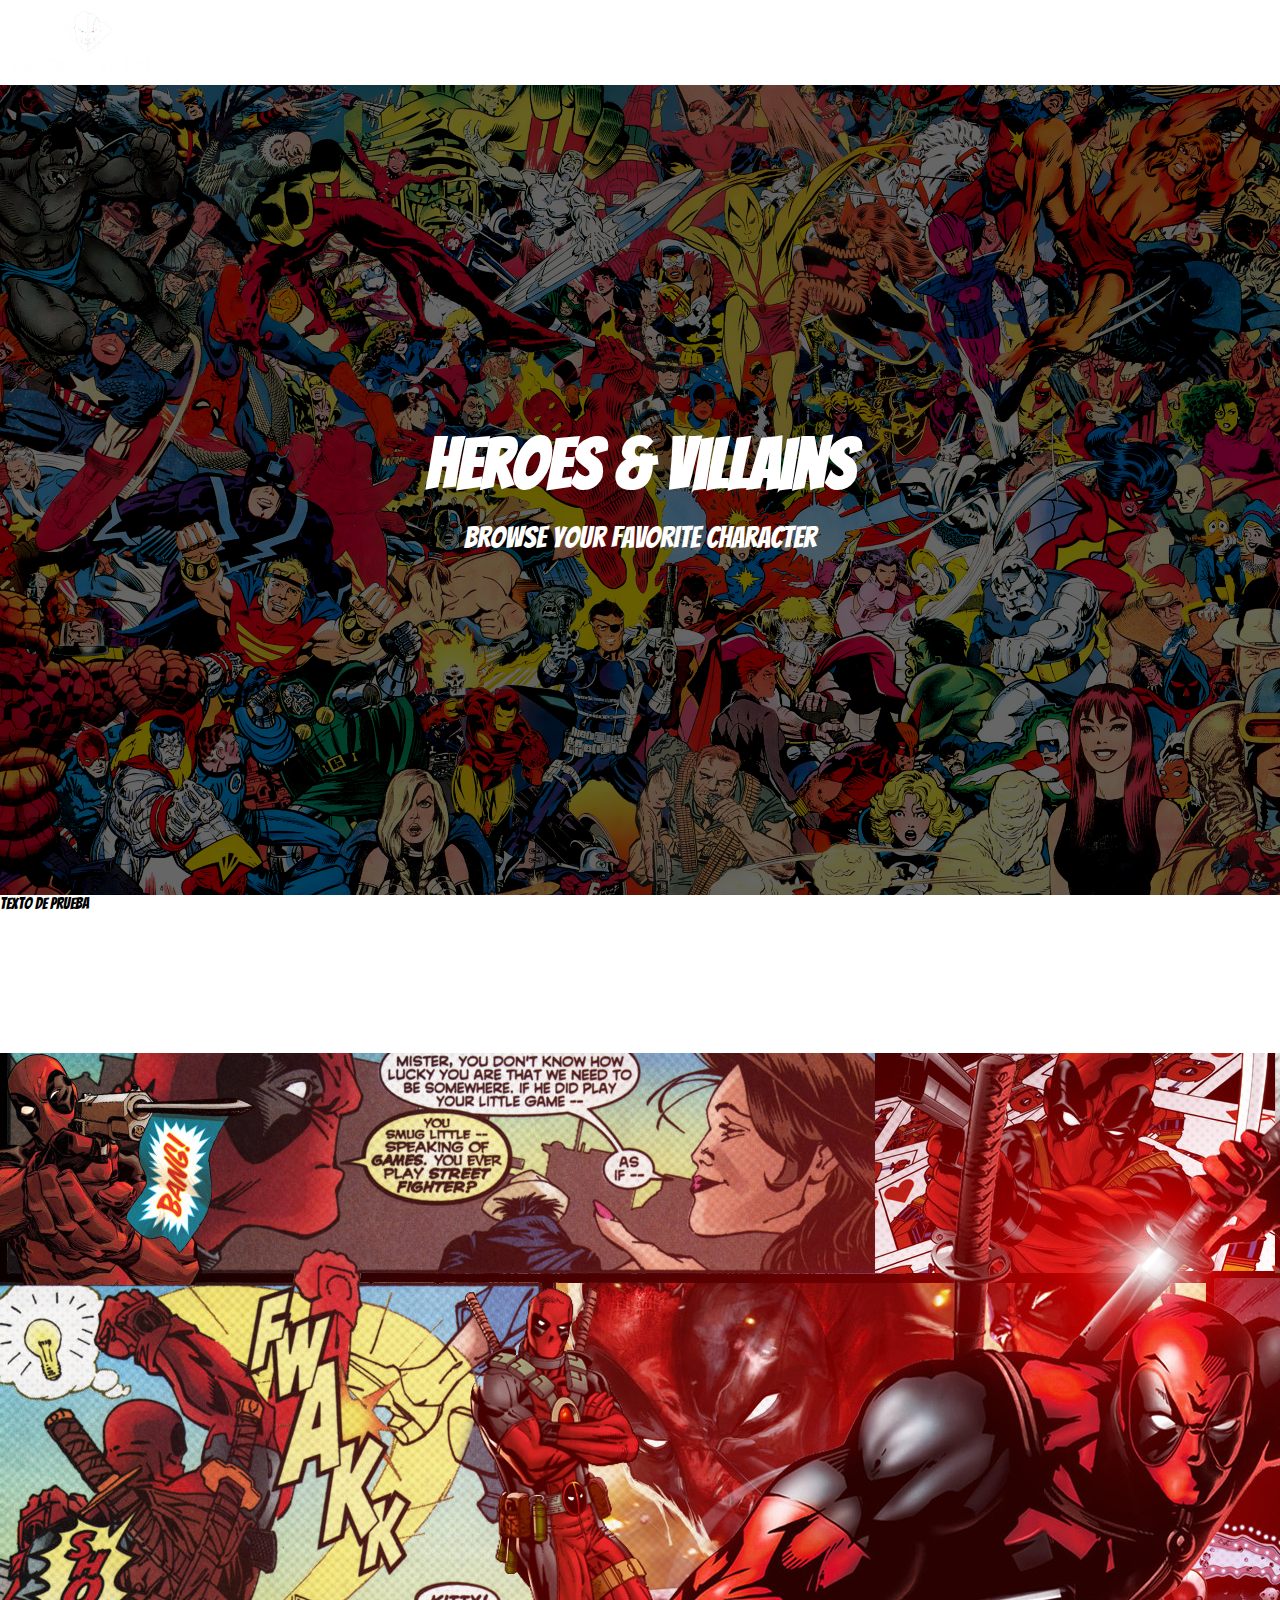
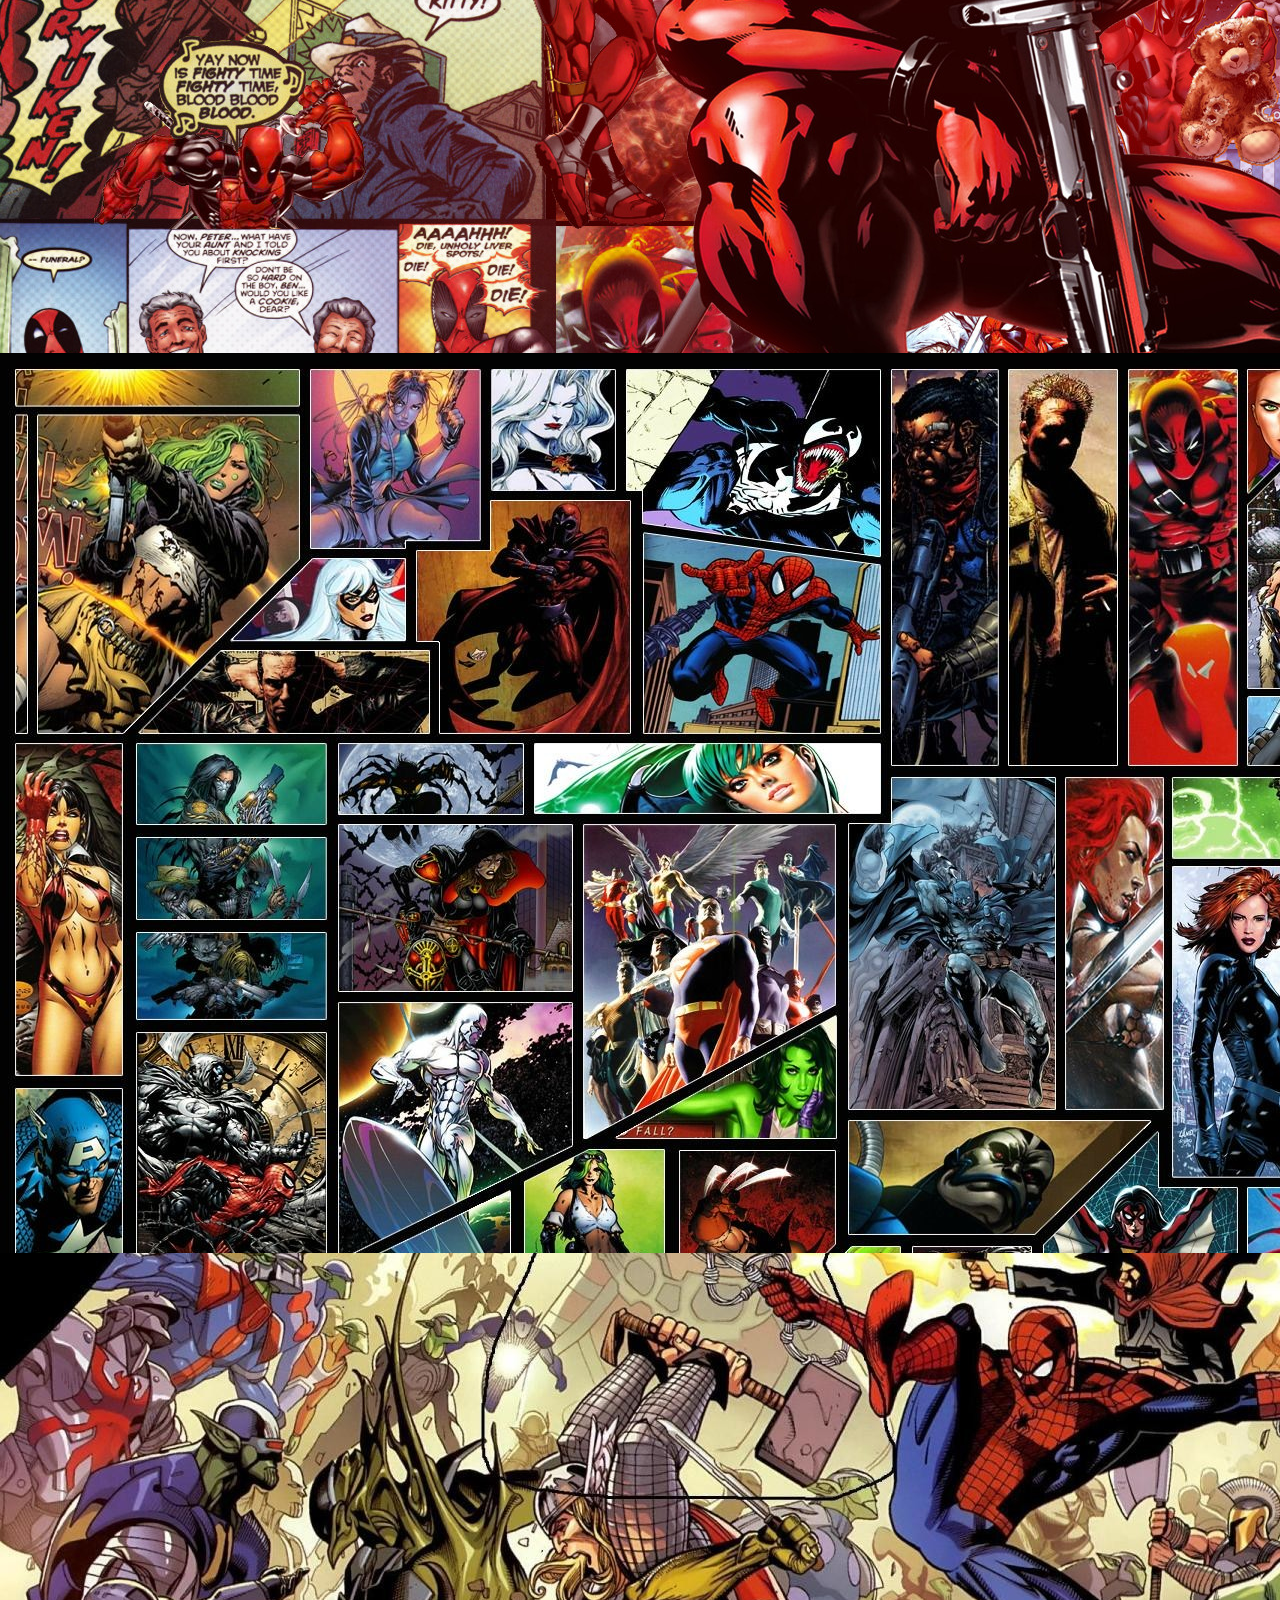
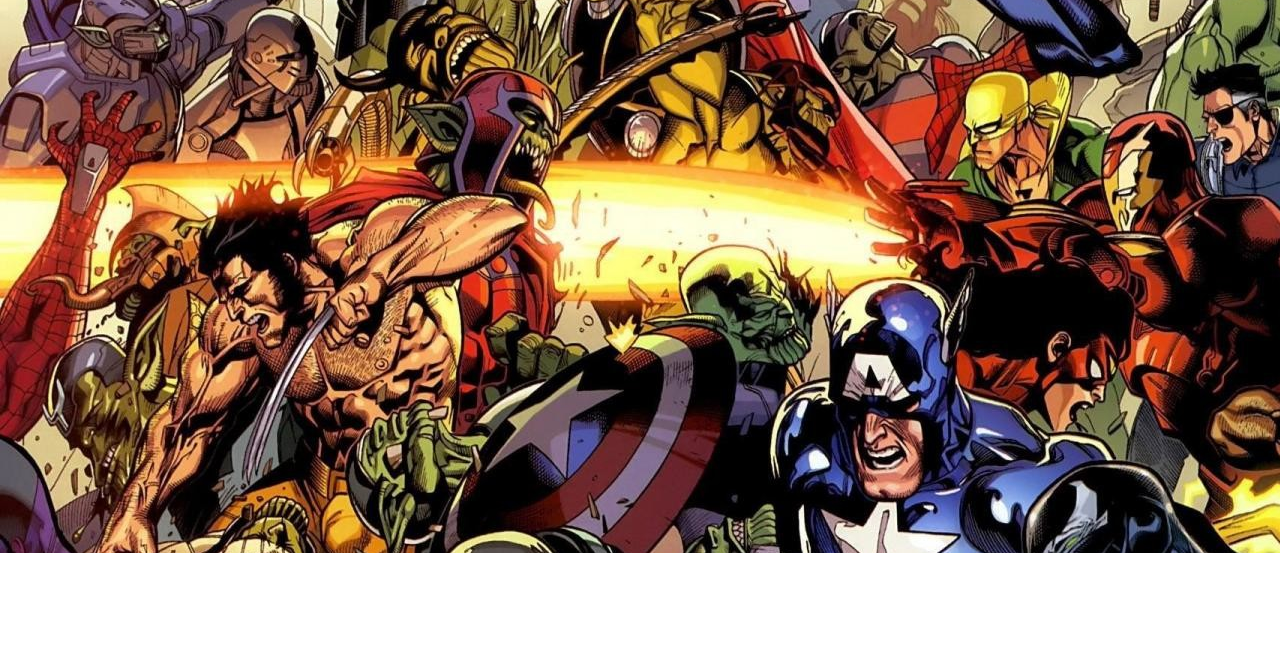
==== index.html @ 3d9fca6a "javascript added but not complete" ====
<!DOCTYPE html>
<html lang="es">
  <head>
    <meta charset="UTF-8" />
    <meta
      name="viewport"
      content="width=device-width, initial-scale=1, shrink-to-fit=no"
    />
    <link
      href="https://fonts.googleapis.com/css2?family=Bangers&display=swap"
      rel="stylesheet"
    />
    <meta
      name="viewport"
      content="width=device-width, initial-scale=1, shrink-to-fit=no"
    />
    <link
      rel="stylesheet"
      href="https://stackpath.bootstrapcdn.com/bootstrap/4.5.0/css/bootstrap.min.css"
      integrity="sha384-9aIt2nRpC12Uk9gS9baDl411NQApFmC26EwAOH8WgZl5MYYxFfc+NcPb1dKGj7Sk"
      crossorigin="anonymous"
    />
    <link rel="stylesheet" href="/css/style.css" />
    <link rel="stylesheet" href="/css/burger-menu-icon.css" />
    <title>SuperHereo & Villains</title>
  </head>

  <body>
    <header>
      <nav>
        <div class="nav-container">
          <a href="index.html"
            ><img
              src="/assets/img/Heroes_V_Villains_Logo_white.png"
              alt="Logo"
              class="navbar-brand"
          /></a>
          <div>
            <div class="burger-menu-icon">
              <span></span>
              <span></span>
              <span></span>
              <span></span>
            </div>
          </div>
        </div>
        <ul class="nav-menu hide-menu" id="nav-menu">
          <!-- NAV BUTTONS-->
          <li><a href="index.html">Home</a></li>
          <li><a href="browser.html">Browser</a></li>
          <li><a href="login.html">Log In</a></li>
          <li><a href="signup.html">Sign Up</a></li>
        </ul>
      </nav>

      <section class="header-section">
        <div class="header-bg"></div>
        <div class="header-text">
          <h1>Heroes & Villains</h1>
          <p>Browse your favorite character<br /></p>
        </div>
      </section>
    </header>
    <section>
      <div><p>
        TEXTO DE PRUEBA
      </p></div>
    </section>
    <section id ="carousel">
    <main>
      <div
        id="carouselExampleIndicators"
        class="carousel slide"
        data-ride="carousel"
      >
        <ol class="carousel-indicators">
          <li
            data-target="#carouselExampleIndicators"
            data-slide-to="0"
            class="active"
          ></li>
          <li data-target="#carouselExampleIndicators" data-slide-to="1"></li>
          <li data-target="#carouselExampleIndicators" data-slide-to="2"></li>
        </ol>
        <div class="carousel-inner">
          <div class="carousel-item active">
            <img
              class="d-block w-100"
              src="/assets/img/img1-carrousel.jpg"
              alt="First slide"
            />
          </div>
          <div class="carousel-item">
            <img
              class="d-block w-100"
              src="/assets/img/img2-carrousel.jpg"
              alt="Second slide"
            />
          </div>
          <div class="carousel-item">
            <img
              class="d-block w-100"
              src="/assets/img/wallpaper heroes.jpg"
              alt="Third slide"
            />
          </div>
        </div>
        <a
          class="carousel-control-prev"
          href="#carouselExampleIndicators"
          role="button"
          data-slide="prev"
        >
          <span class="carousel-control-prev-icon" aria-hidden="true"></span>
          <span class="sr-only">Previous</span>
        </a>
        <a
          class="carousel-control-next"
          href="#carouselExampleIndicators"
          role="button"
          data-slide="next"
        >
          <span class="carousel-control-next-icon" aria-hidden="true"></span>
          <span class="sr-only">Next</span>
        </a>
      </div>
    </section>
    </main>

    <footer></footer>
    <script
      src="https://code.jquery.com/jquery-3.5.1.slim.min.js"
      integrity="sha384-DfXdz2htPH0lsSSs5nCTpuj/zy4C+OGpamoFVy38MVBnE+IbbVYUew+OrCXaRkfj"
      crossorigin="anonymous"
    ></script>
    <script
      src="https://cdn.jsdelivr.net/npm/popper.js@1.16.0/dist/umd/popper.min.js"
      integrity="sha384-Q6E9RHvbIyZFJoft+2mJbHaEWldlvI9IOYy5n3zV9zzTtmI3UksdQRVvoxMfooAo"
      crossorigin="anonymous"
    ></script>
    <script
      src="https://stackpath.bootstrapcdn.com/bootstrap/4.5.0/js/bootstrap.min.js"
      integrity="sha384-OgVRvuATP1z7JjHLkuOU7Xw704+h835Lr+6QL9UvYjZE3Ipu6Tp75j7Bh/kR0JKI"
      crossorigin="anonymous"
    ></script>
  </body>
</html>
---- css/style.css ----
*,
*::after,
*::before {
  margin: 0;
  padding: 0;
  box-sizing: border-box;
}

body {
  font-family: "Bangers", cursive;
  font-weight: 400;
  line-height: normal;
  background-image: url(/assets/img/background-pop.png);
  background-size: cover;
}

main {
  padding: 0px;
}

.container {
  display: flex;
  justify-content: center;
}

a {
  text-decoration: none;
  color: white;
  font-size: 25px;
}

h1 {
  font-size: 70px;
  margin-bottom: 20px;
  text-align: center;
}

h2 {
  color: black;
  font-size: 30px;
  border-bottom: 3px solid greenyellow;
  display: inline;
  text-transform: uppercase;
  letter-spacing: 6px;
}

h3 {
  color: red;
  font-size: 26px;
}

h4 {
  font-size: 22px;
}

input {
  margin: 10px;
  height: 40px;
  border: none;
  text-align: center;
}

button,
.button {
  height: 40px;
  margin: 10px;
  background-color: black;
  color: white;
  border: none;
  box-shadow: 3px 3px 0px black;
}

button:hover,
.button.hover {
  background-color: #4e4e4e;
}

button:disabled,
.button:disabled {
  background-color: grey;
}

body {
  font-family: "Bangers", cursive;
  font-weight: 400;
  line-height: normal;
}
nav {
  position: static;
  background-image: url(/assets/img/background-pop.png);
  background-size: cover;
  color: white;
  width: 100%;
  height: 85px;
  z-index: 999;
  display: flex;
  justify-content: space-between;
  align-items: center;
}

nav .navbar-brand {
  max-width: 175px;
  float: left;
  padding-top: 10px;
  padding-bottom: 10px;
}

.nav-container {
  height: 85px;
}

.nav-container div {
  display: none;
}

.nav-menu {
  padding-right: 10px;
  float: right;
}

.nav-menu > li {
  list-style: none;
  margin: 0 10px;
  font-size: 20px;
  display: inline-block;
}
ul {
  margin-top: 0;
  margin-bottom: 0rem;
}

@media (max-width: 768px) {
  nav {
    display: block;
  }

  .nav-container {
    display: flex;
    justify-content: space-between;
    height: auto;
    padding-right: 10px;
  }

  .nav-container a {
    padding-bottom: 10px;
  }

  .nav-container div {
    display: block;
  }

  .nav-menu {
    background-color: #fff;
    padding: 20px;
    border-top: 1px solid #e2e2e2;
    display: flex;
    flex-direction: column;
    justify-content: center;
    align-items: center;
    width: 100%;
  }

  .nav-menu > li {
    padding: 5px;
  }

  .hide-menu {
    display: none;
  }
}

/* HEADER  */

.header-section {
  background: url(/assets/img/marvel-wallpapers.jpg) no-repeat center center /
    cover;
  height: 90vh;
  color: white;
  position: relative;
}

.header-bg {
  position: absolute;
  background-color: rgba(0, 0, 0, 0.6);
  width: 100%;
  height: 100%;
}

.header-text {
  position: absolute;
  left: 50%;
  top: 50%;
  transform: translate(-50%, -50%);
}

.header-text > p {
  font-size: 30px;
  text-align: center;
}

@media (max-width: 768px) {
  .header-text {
    width: 85%;
  }
}

/*Sign Up & Log In*/

.signup,
.login {
  margin-top: 30px;
  text-align: center;
}

.form-wrapper {
  margin: auto;
  padding-bottom: 10%;
  position: relative;
  height: 150px;
  width: 300px;
}

.form-wrapper .logo {
  width: 65%;
  max-width: 200px;
  height: auto;
  opacity: 0.5;
}

.signup h2 {
  color: black;
  font-size: 8vw;
  margin: auto;
}

.form-wrapper h2 {
  margin: 0 auto 0;
  line-height: 1.3em;
  opacity: 1;
}

.form-wrapper form {
  font-size: 2em;
  margin: 5%;
}

.form-wrapper input {
  text-align: center;
  position: relative;
  height: 60px;
  font-size: 0.6em;
  transform: rotate(2deg);
  padding: 0 5px;
  float: right;
  background: #ddd;
  border: 1px solid #222;
  box-shadow: 3px 3px 0 #222;
}

.form-wrapper form div {
  display: flex;
  justify-content: center;
  align-items: center;
}

.form-wrapper #over-age {
  width: 20px;
  height: 20px;
  margin: 0 inherit;
  padding: 0 inherit;
}

.form-wrapper label {
  margin-top: 5px;
  font-size: 0.5em;
}

.form-wrapper button {
  border: 2px solid black;
  border-radius: 15vw;
  padding: 0.2em;
  background: rgb(255, 255, 255);
  font-family: "Bangers", cursive;
  color: black;
  font-size: 0.8em;
}

.form-wrapper .button-shape {
  display: inline-block;
  text-decoration: none;
  color: black;
  width: 83%;
  padding: 2.7%;
  margin: 2% auto;
  font-size: 1.7em;
  background: rgb(0, 0, 0);
  border: 2px solid black;
  border-radius: 15vw;
}

.form-wrapper .error p {
  font-size: 1rem;
}

.form-wrapper #security-bar {
  font-size: 1rem;
}

@media (min-width: 1000px) {
  .form-wrapper {
    padding-bottom: 1%;
  }
  .form-wrapper h2 {
    font-size: 4em;
  }

  .form-wrapper form {
    font-size: 1.8em;
  }

  .form-wrapper input {
    width: 90%;
    margin: 2% 5%;
  }

  .form-wrapper button {
    width: 42%;
    margin-top: 2%;
    padding: 5px;
  }

  .form-wrapper #over-age {
    margin: 10px;
  }

  .form-wrapper .button-shape {
    width: 37%;
    padding: 5px;
    font-size: 1.3em;
  }
}

.message-container {
  width: 100%;
  max-width: 800px;
}

.message-container p {
  background-color: red;
  padding: 20px;
  margin: 10px 0;
  color: white;
  border-radius: 100%;
  box-shadow: 0 0 10px #5d4d00;
}

.message-container p.correct-message {
  background-color: rgb(47, 164, 93);
  box-shadow: 0 0 10px #dbf1c1;
}

/* Carousel */

#carousel {
  padding: 10vh 0;
}

#carousel .carousel-item {
  width: 100vw;
  height: auto;
  max-height: 100vh;
  overflow: hidden;
}

.carousel-control-next-icon,
.carousel-control-prev-icon {
  width: 50px;
  height: 50px;
}

/* BROWSER */

/* Style the search box inside the navigation bar */
.searchBar {
  width: 100%;
}
.searchBar input[type="text"] {
  width: 30%;
  border: none;
  display: block;
  margin-top: 8px;
  margin-left: 35%;
  font-size: 18px;
}

/* When the screen is less than 600px wide, stack the links and the search field vertically instead of horizontally */
@media screen and (max-width: 768px) {
  .searchBar input[type="text"] {
    float: none;
    display: block;
    text-align: left;
    width: 100%;
    margin: 0;
    padding: 14px;
  }
  .searchBar input[type="text"] {
    border: 1px solid #ccc;
  }
}
---- css/burger-menu-icon.css ----
.nav-container > div {
  margin-top: 20px;
}

.nav-container > div > .burger-menu-icon {
  width: 40px;
  height: auto;
  position: relative;
  -webkit-transform: rotate(0deg);
  -moz-transform: rotate(0deg);
  -o-transform: rotate(0deg);
  transform: rotate(0deg);
  -webkit-transition: 0.5s ease-in-out;
  -moz-transition: 0.5s ease-in-out;
  -o-transition: 0.5s ease-in-out;
  transition: 0.5s ease-in-out;
  cursor: pointer;
}

.nav-container > div > .burger-menu-icon > span {
  content: "";
  display: block;
  position: absolute;
  height: 3px;
  width: 100%;
  background: #b0b0b0;
  border-radius: 9px;
  opacity: 1;
  left: 0;
  -webkit-transform: rotate(0deg);
  -moz-transform: rotate(0deg);
  -o-transform: rotate(0deg);
  transform: rotate(0deg);
  -webkit-transition: 0.25s ease-in-out;
  -moz-transition: 0.25s ease-in-out;
  -o-transition: 0.25s ease-in-out;
  transition: 0.25s ease-in-out;
}

.nav-container > div > .burger-menu-icon > span:nth-child(1) {
  top: 10px;
}

.nav-container > div > .burger-menu-icon > span:nth-child(2),
.nav-container > div > .burger-menu-icon > span:nth-child(3) {
  top: 20px;
}

.nav-container > div > .burger-menu-icon > span:nth-child(4) {
  top: 30px;
}

.nav-container > div > .burger-menu-icon-on > span:nth-child(1) {
  /*checked*/
  top: 18px;
  width: 0%;
  left: 50%;
}

.nav-container > div > .burger-menu-icon-on > span:nth-child(2) {
  -webkit-transform: rotate(45deg);
  -moz-transform: rotate(45deg);
  -o-transform: rotate(45deg);
  transform: rotate(45deg);
}

.nav-container > div > .burger-menu-icon-on > span:nth-child(3) {
  /*checked */
  -webkit-transform: rotate(-45deg);
  -moz-transform: rotate(-45deg);
  -o-transform: rotate(-45deg);
  transform: rotate(-45deg);
}

.nav-container > div > .burger-menu-icon-on > span:nth-child(4) {
  top: 18px;
  width: 0%;
  left: 50%;
}
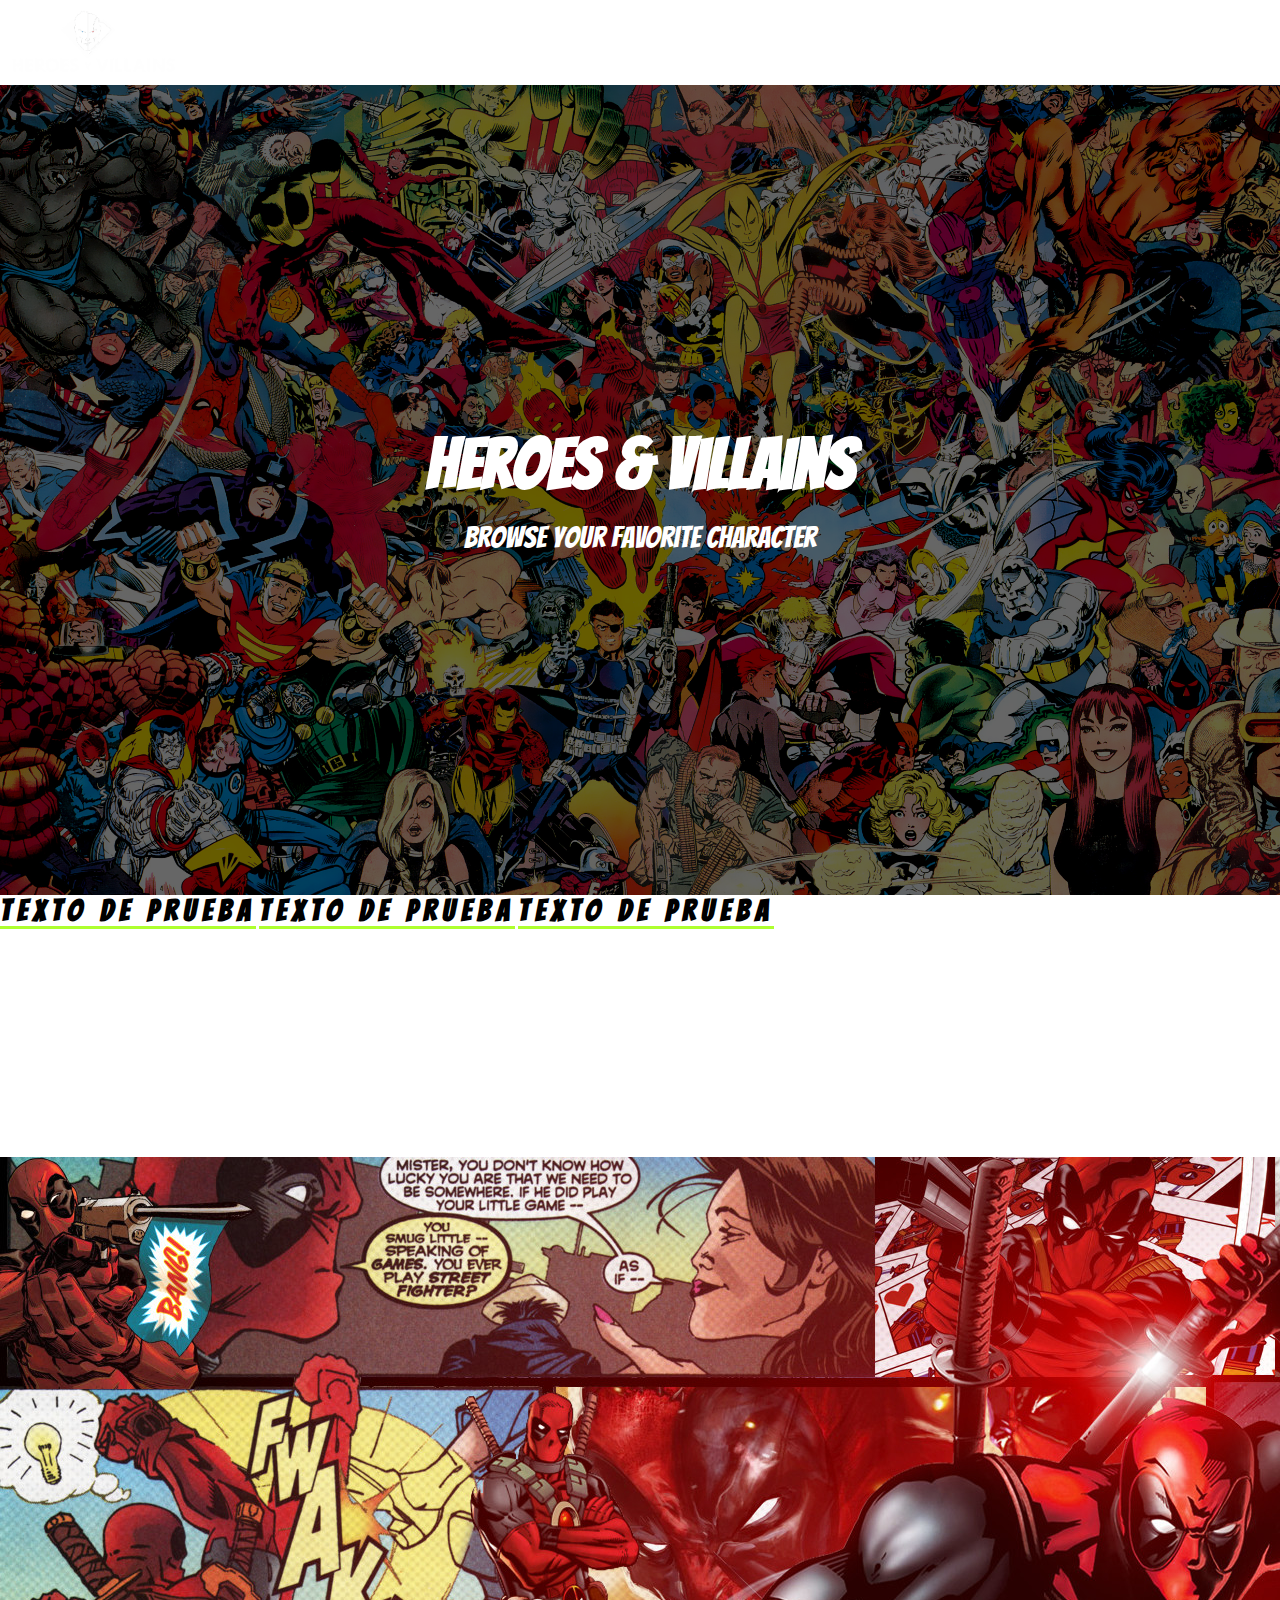
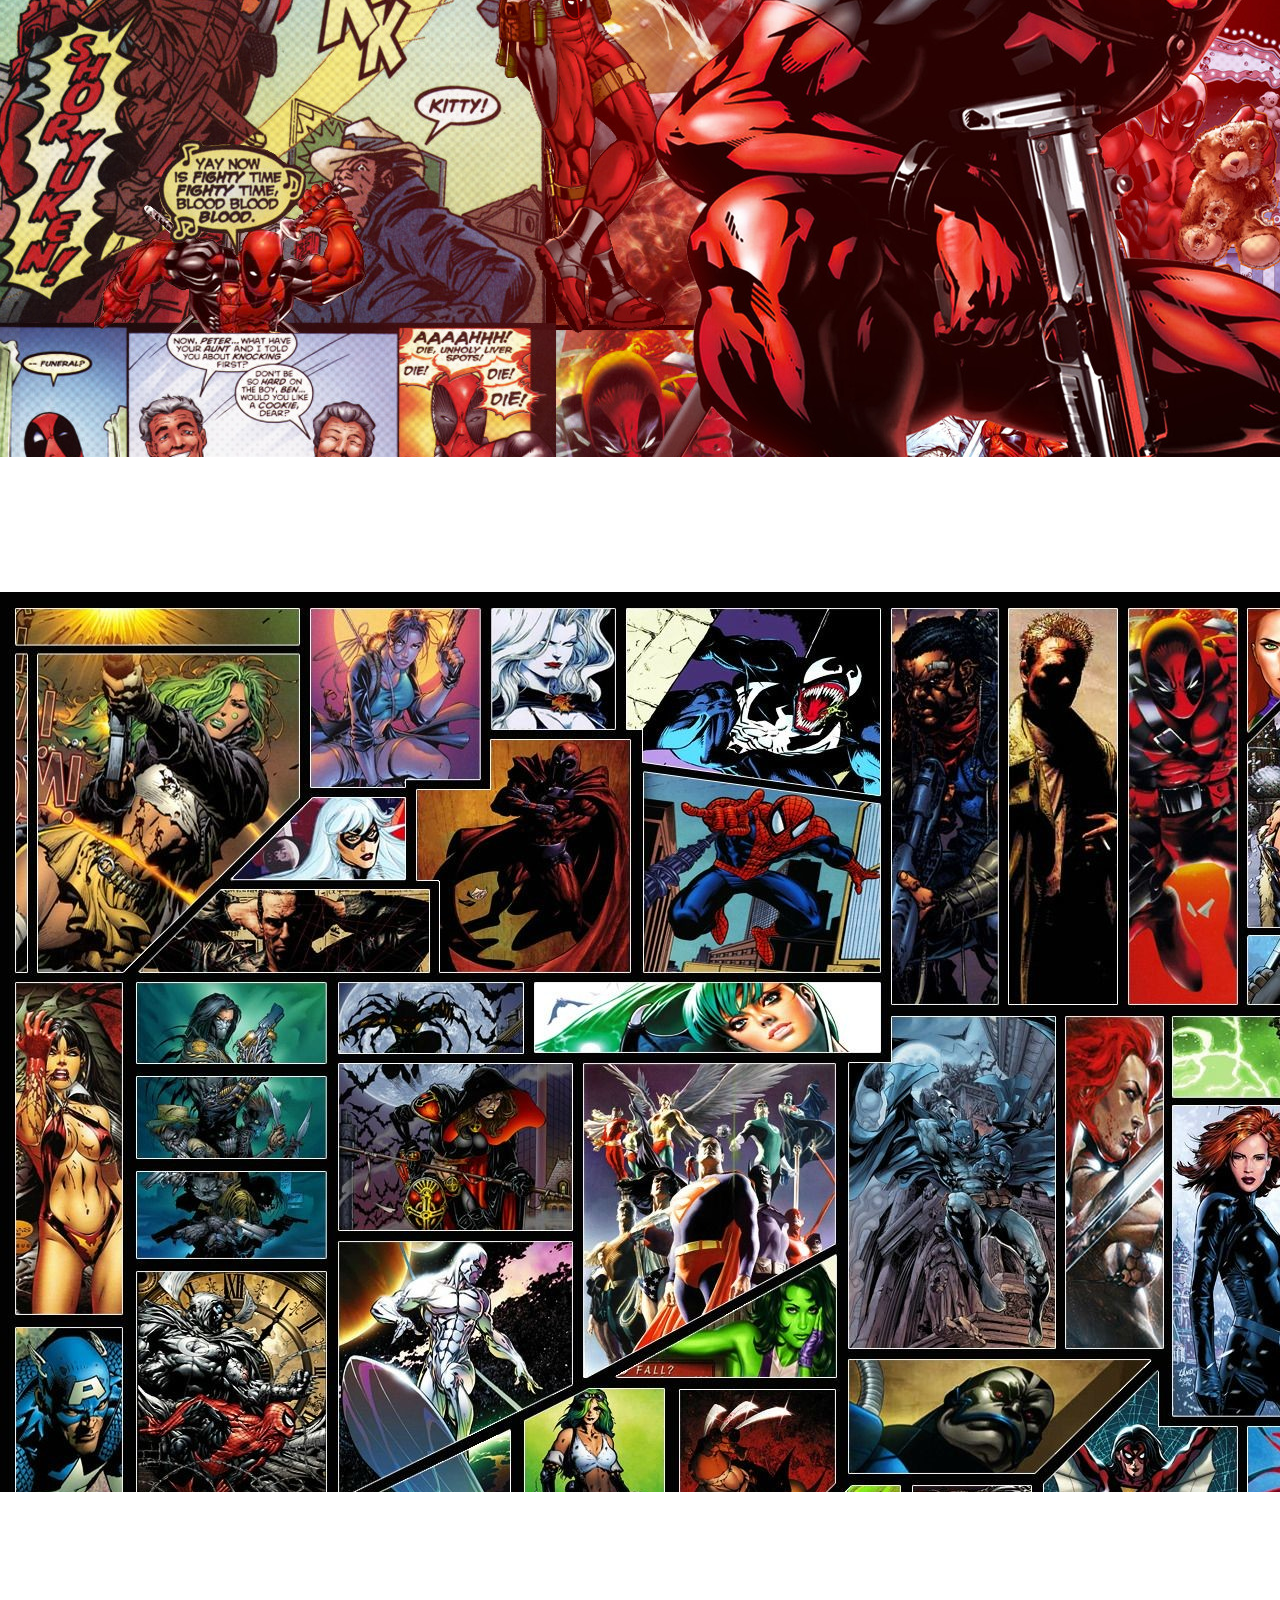
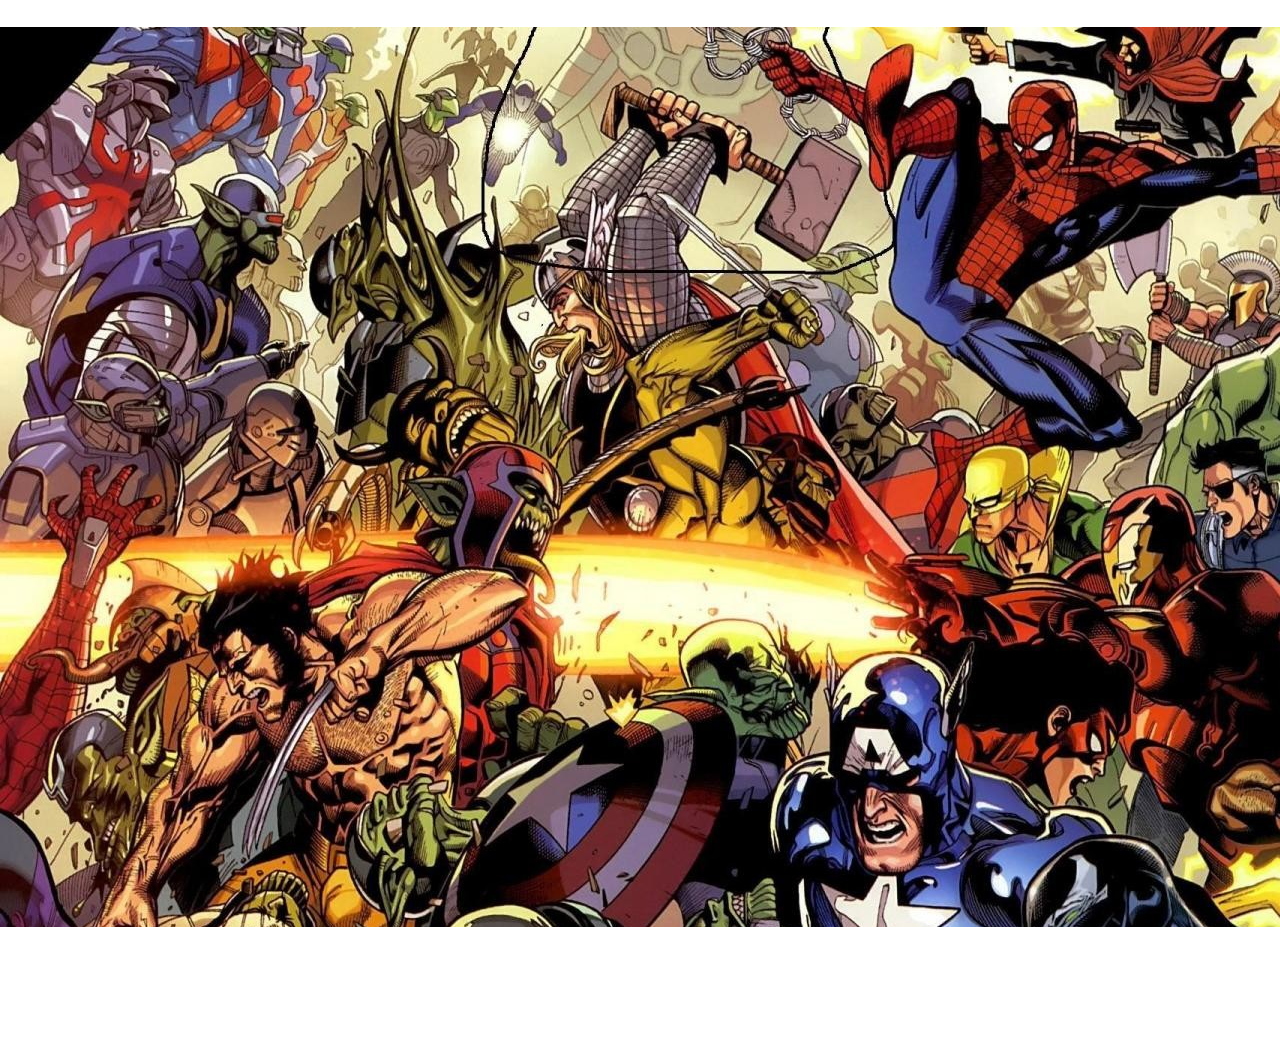
==== commit a5525c4f: "html, css javascript semicomplete" ====
--- a/index.html
+++ b/index.html
@@ -16,6 +16,10 @@
     />
     <link
       rel="stylesheet"
+      href="https://use.fontawesome.com/releases/v5.8.1/css/all.css"
+    />
+    <link
+      rel="stylesheet"
       href="https://stackpath.bootstrapcdn.com/bootstrap/4.5.0/css/bootstrap.min.css"
       integrity="sha384-9aIt2nRpC12Uk9gS9baDl411NQApFmC26EwAOH8WgZl5MYYxFfc+NcPb1dKGj7Sk"
       crossorigin="anonymous"
@@ -27,30 +31,24 @@
 
   <body>
     <header>
-      <nav>
-        <div class="nav-container">
-          <a href="index.html"
-            ><img
-              src="/assets/img/Heroes_V_Villains_Logo_white.png"
-              alt="Logo"
-              class="navbar-brand"
-          /></a>
-          <div>
-            <div class="burger-menu-icon">
-              <span></span>
-              <span></span>
-              <span></span>
-              <span></span>
-            </div>
-          </div>
+      <div class="menu-bar">
+        <a href="#" class="btn-menu">
+          <i class="fas fa-bars"></i>
+          <a href="#" class="btn-menu">Menu</a>
+        </a>
+      </div>
+      <nav role="navigation" class="main-nav">
+        <div class="nav-container"><a href="index.html"><img src="/assets/img/Heroes_V_Villains_Logo_white.png" alt="Logo" class="navbar-brand"/></a>
         </div>
-        <ul class="nav-menu hide-menu" id="nav-menu">
-          <!-- NAV BUTTONS-->
-          <li><a href="index.html">Home</a></li>
-          <li><a href="browser.html">Browser</a></li>
-          <li><a href="login.html">Log In</a></li>
-          <li><a href="signup.html">Sign Up</a></li>
-        </ul>
+        <div>
+          <ul class="nav-menu hide-menu" id="nav-menu">
+            <!-- NAV BUTTONS-->
+            <li><a href="index.html">Home</a></li>
+            <li><a href="browser.html">Browser</a></li>
+            <li><a href="login.html">Log In</a></li>
+            <li><a href="signup.html">Sign Up</a></li>
+          </ul>
+        </div>
       </nav>
 
       <section class="header-section">
@@ -62,69 +60,73 @@
       </section>
     </header>
     <section>
-      <div><p>
-        TEXTO DE PRUEBA
-      </p></div>
-    </section>
-    <section id ="carousel">
-    <main>
-      <div
-        id="carouselExampleIndicators"
-        class="carousel slide"
-        data-ride="carousel"
-      >
-        <ol class="carousel-indicators">
-          <li
-            data-target="#carouselExampleIndicators"
-            data-slide-to="0"
-            class="active"
-          ></li>
-          <li data-target="#carouselExampleIndicators" data-slide-to="1"></li>
-          <li data-target="#carouselExampleIndicators" data-slide-to="2"></li>
-        </ol>
-        <div class="carousel-inner">
-          <div class="carousel-item active">
-            <img
-              class="d-block w-100"
-              src="/assets/img/img1-carrousel.jpg"
-              alt="First slide"
-            />
-          </div>
-          <div class="carousel-item">
-            <img
-              class="d-block w-100"
-              src="/assets/img/img2-carrousel.jpg"
-              alt="Second slide"
-            />
-          </div>
-          <div class="carousel-item">
-            <img
-              class="d-block w-100"
-              src="/assets/img/wallpaper heroes.jpg"
-              alt="Third slide"
-            />
-          </div>
-        </div>
-        <a
-          class="carousel-control-prev"
-          href="#carouselExampleIndicators"
-          role="button"
-          data-slide="prev"
-        >
-          <span class="carousel-control-prev-icon" aria-hidden="true"></span>
-          <span class="sr-only">Previous</span>
-        </a>
-        <a
-          class="carousel-control-next"
-          href="#carouselExampleIndicators"
-          role="button"
-          data-slide="next"
-        >
-          <span class="carousel-control-next-icon" aria-hidden="true"></span>
-          <span class="sr-only">Next</span>
-        </a>
+      <div>
+        <p>
+          <h2>TEXTO DE PRUEBA</h2>
+          <h2>TEXTO DE PRUEBA</h2>
+          <h2>TEXTO DE PRUEBA</h2>
+        </p>
       </div>
     </section>
+    <main>
+      <section id="carousel">
+        <div
+          id="carouselExampleIndicators"
+          class="carousel slide"
+          data-ride="carousel"
+        >
+          <ol class="carousel-indicators">
+            <li
+              data-target="#carouselExampleIndicators"
+              data-slide-to="0"
+              class="active"
+            ></li>
+            <li data-target="#carouselExampleIndicators" data-slide-to="1"></li>
+            <li data-target="#carouselExampleIndicators" data-slide-to="2"></li>
+          </ol>
+          <div class="carousel-inner">
+            <div class="carousel-item active">
+              <img
+                class="d-block w-100"
+                src="/assets/img/img1-carrousel.jpg"
+                alt="First slide"
+              />
+            </div>
+            <div class="carousel-item">
+              <img
+                class="d-block w-100"
+                src="/assets/img/img2-carrousel.jpg"
+                alt="Second slide"
+              />
+            </div>
+            <div class="carousel-item">
+              <img
+                class="d-block w-100"
+                src="/assets/img/wallpaper heroes.jpg"
+                alt="Third slide"
+              />
+            </div>
+          </div>
+          <a
+            class="carousel-control-prev"
+            href="#carouselExampleIndicators"
+            role="button"
+            data-slide="prev"
+          >
+            <span class="carousel-control-prev-icon" aria-hidden="true"></span>
+            <span class="sr-only">Previous</span>
+          </a>
+          <a
+            class="carousel-control-next"
+            href="#carouselExampleIndicators"
+            role="button"
+            data-slide="next"
+          >
+            <span class="carousel-control-next-icon" aria-hidden="true"></span>
+            <span class="sr-only">Next</span>
+          </a>
+        </div>
+      </section>
     </main>
 
     <footer></footer>
@@ -143,5 +145,6 @@
       integrity="sha384-OgVRvuATP1z7JjHLkuOU7Xw704+h835Lr+6QL9UvYjZE3Ipu6Tp75j7Bh/kR0JKI"
       crossorigin="anonymous"
     ></script>
+    <script src="/js/dashboard.js"></script>
   </body>
 </html>
--- a/css/style.css
+++ b/css/style.css
@@ -3,24 +3,17 @@
 *::before {
   margin: 0;
   padding: 0;
-  box-sizing: border-box;
 }
 
 body {
   font-family: "Bangers", cursive;
   font-weight: 400;
   line-height: normal;
-  background-image: url(/assets/img/background-pop.png);
+  background: url(/assets/img/background-pop.png) no-repeat center center fixed;
   background-size: cover;
-}
-
-main {
-  padding: 0px;
-}
-
-.container {
-  display: flex;
-  justify-content: center;
+  -moz-background-size: cover;
+  -webkit-background-size: cover;
+  -o-background-size: cover;
 }
 
 a {
@@ -44,15 +37,6 @@
   letter-spacing: 6px;
 }
 
-h3 {
-  color: red;
-  font-size: 26px;
-}
-
-h4 {
-  font-size: 22px;
-}
-
 input {
   margin: 10px;
   height: 40px;
@@ -70,29 +54,15 @@
   box-shadow: 3px 3px 0px black;
 }
 
-button:hover,
-.button.hover {
-  background-color: #4e4e4e;
-}
-
-button:disabled,
-.button:disabled {
-  background-color: grey;
-}
-
-body {
-  font-family: "Bangers", cursive;
-  font-weight: 400;
-  line-height: normal;
-}
 nav {
-  position: static;
-  background-image: url(/assets/img/background-pop.png);
+  background: url(/assets/img/background-pop.png) no-repeat center center fixed;
   background-size: cover;
+  -moz-background-size: cover;
+  -webkit-background-size: cover;
+  -o-background-size: cover;
   color: white;
   width: 100%;
   height: 85px;
-  z-index: 999;
   display: flex;
   justify-content: space-between;
   align-items: center;
@@ -109,64 +79,21 @@
   height: 85px;
 }
 
-.nav-container div {
-  display: none;
-}
-
 .nav-menu {
-  padding-right: 10px;
+  padding-right: 5px;
   float: right;
 }
 
 .nav-menu > li {
   list-style: none;
   margin: 0 10px;
-  font-size: 20px;
   display: inline-block;
 }
 ul {
-  margin-top: 0;
-  margin-bottom: 0rem;
+  margin-bottom: 0;
 }
 
 @media (max-width: 768px) {
-  nav {
-    display: block;
-  }
-
-  .nav-container {
-    display: flex;
-    justify-content: space-between;
-    height: auto;
-    padding-right: 10px;
-  }
-
-  .nav-container a {
-    padding-bottom: 10px;
-  }
-
-  .nav-container div {
-    display: block;
-  }
-
-  .nav-menu {
-    background-color: #fff;
-    padding: 20px;
-    border-top: 1px solid #e2e2e2;
-    display: flex;
-    flex-direction: column;
-    justify-content: center;
-    align-items: center;
-    width: 100%;
-  }
-
-  .nav-menu > li {
-    padding: 5px;
-  }
-
-  .hide-menu {
-    display: none;
-  }
 }
 
 /* HEADER  */
@@ -182,12 +109,13 @@
 .header-bg {
   position: absolute;
   background-color: rgba(0, 0, 0, 0.6);
-  width: 100%;
   height: 100%;
+  width: 100%;
 }
 
 .header-text {
   position: absolute;
+  text-align: center;
   left: 50%;
   top: 50%;
   transform: translate(-50%, -50%);
@@ -202,6 +130,30 @@
   .header-text {
     width: 85%;
   }
+}
+
+/* Carousel */
+
+#carousel {
+  padding: 10vh 0;
+}
+
+#carousel .carousel-item {
+  width: 100vw;
+  height: auto;
+  max-height: 100vh;
+  overflow: hidden;
+}
+
+.carousel-control-next-icon,
+.carousel-control-prev-icon {
+  width: 50px;
+  height: 50px;
+}
+
+.carousel-item {
+  padding-top: 10vh;
+  margin-bottom: 5vh;
 }
 
 /*Sign Up & Log In*/
@@ -220,28 +172,18 @@
   width: 300px;
 }
 
-.form-wrapper .logo {
-  width: 65%;
-  max-width: 200px;
-  height: auto;
-  opacity: 0.5;
-}
-
 .signup h2 {
   color: black;
-  font-size: 8vw;
-  margin: auto;
-}
-
-.form-wrapper h2 {
-  margin: 0 auto 0;
-  line-height: 1.3em;
-  opacity: 1;
+  font-size: 9vw;
+}
+.login h2 {
+  color: black;
+  font-size: 9vw;
 }
 
 .form-wrapper form {
   font-size: 2em;
-  margin: 5%;
+  margin: 10%;
 }
 
 .form-wrapper input {
@@ -249,55 +191,24 @@
   position: relative;
   height: 60px;
   font-size: 0.6em;
-  transform: rotate(2deg);
-  padding: 0 5px;
-  float: right;
+  transform: rotate(2.5deg);
+  padding: 0 8px;
+  float: center;
   background: #ddd;
   border: 1px solid #222;
   box-shadow: 3px 3px 0 #222;
 }
 
-.form-wrapper form div {
-  display: flex;
-  justify-content: center;
-  align-items: center;
-}
-
-.form-wrapper #over-age {
-  width: 20px;
-  height: 20px;
-  margin: 0 inherit;
-  padding: 0 inherit;
-}
-
-.form-wrapper label {
-  margin-top: 5px;
-  font-size: 0.5em;
-}
-
 .form-wrapper button {
   border: 2px solid black;
   border-radius: 15vw;
-  padding: 0.2em;
+  padding: 0.18em;
   background: rgb(255, 255, 255);
   font-family: "Bangers", cursive;
   color: black;
   font-size: 0.8em;
 }
 
-.form-wrapper .button-shape {
-  display: inline-block;
-  text-decoration: none;
-  color: black;
-  width: 83%;
-  padding: 2.7%;
-  margin: 2% auto;
-  font-size: 1.7em;
-  background: rgb(0, 0, 0);
-  border: 2px solid black;
-  border-radius: 15vw;
-}
-
 .form-wrapper .error p {
   font-size: 1rem;
 }
@@ -306,7 +217,7 @@
   font-size: 1rem;
 }
 
-@media (min-width: 1000px) {
+@media (max-width: 768px) {
   .form-wrapper {
     padding-bottom: 1%;
   }
@@ -328,16 +239,6 @@
     margin-top: 2%;
     padding: 5px;
   }
-
-  .form-wrapper #over-age {
-    margin: 10px;
-  }
-
-  .form-wrapper .button-shape {
-    width: 37%;
-    padding: 5px;
-    font-size: 1.3em;
-  }
 }
 
 .message-container {
@@ -359,27 +260,53 @@
   box-shadow: 0 0 10px #dbf1c1;
 }
 
-/* Carousel */
-
-#carousel {
-  padding: 10vh 0;
-}
-
-#carousel .carousel-item {
+/* BROWSER */
+.container {
+  width: 100%;
+}
+
+.superhero-list {
   width: 100vw;
-  height: auto;
-  max-height: 100vh;
-  overflow: hidden;
-}
-
-.carousel-control-next-icon,
-.carousel-control-prev-icon {
-  width: 50px;
-  height: 50px;
-}
-
-/* BROWSER */
-
+  display: flex;
+  flex-wrap: wrap;
+  justify-content: center;
+  margin-top: 10px;
+}
+.hero-article {
+  display: flex;
+  flex-direction: column;
+  width: 350px;
+  margin: 10px;
+  border: 1px solid white;
+}
+
+.hero-article-wrapper {
+  display: flex;
+  flex-direction: row;
+  width: 400px;
+}
+
+.hero-article-wrapper div:last-child {
+  width: 200px;
+}
+
+.hero-article img {
+  width: 150px;
+}
+
+.superhero-list h3 {
+  text-align: center;
+  width: 100%;
+}
+
+.superhero-list .title {
+  font-size: 18px;
+  text-decoration: underline;
+}
+
+.superhero-list ul li {
+  list-style: none;
+}
 /* Style the search box inside the navigation bar */
 .searchBar {
   width: 100%;
@@ -404,6 +331,6 @@
     padding: 14px;
   }
   .searchBar input[type="text"] {
-    border: 1px solid #ccc;
-  }
-}
+    border: 5px solid #ccc;
+  }
+}
--- a/css/burger-menu-icon.css
+++ b/css/burger-menu-icon.css
@@ -1,79 +1,68 @@
-.nav-container > div {
-  margin-top: 20px;
+.menu-bar {
+  display: none;
 }
 
-.nav-container > div > .burger-menu-icon {
-  width: 40px;
-  height: auto;
-  position: relative;
-  -webkit-transform: rotate(0deg);
-  -moz-transform: rotate(0deg);
-  -o-transform: rotate(0deg);
-  transform: rotate(0deg);
-  -webkit-transition: 0.5s ease-in-out;
-  -moz-transition: 0.5s ease-in-out;
-  -o-transition: 0.5s ease-in-out;
-  transition: 0.5s ease-in-out;
-  cursor: pointer;
+header nav ul {
+  overflow: hidden;
+  list-style: none;
 }
 
-.nav-container > div > .burger-menu-icon > span {
-  content: "";
-  display: block;
-  position: absolute;
-  height: 3px;
-  width: 100%;
-  background: #b0b0b0;
-  border-radius: 9px;
-  opacity: 1;
-  left: 0;
-  -webkit-transform: rotate(0deg);
-  -moz-transform: rotate(0deg);
-  -o-transform: rotate(0deg);
-  transform: rotate(0deg);
-  -webkit-transition: 0.25s ease-in-out;
-  -moz-transition: 0.25s ease-in-out;
-  -o-transition: 0.25s ease-in-out;
-  transition: 0.25s ease-in-out;
+header nav ul li {
+  float: left;
 }
 
-.nav-container > div > .burger-menu-icon > span:nth-child(1) {
-  top: 10px;
+header nav ul li a {
+  color: #fff;
+  padding: 20px;
+  display: block;
+  text-decoration: none;
 }
 
-.nav-container > div > .burger-menu-icon > span:nth-child(2),
-.nav-container > div > .burger-menu-icon > span:nth-child(3) {
-  top: 20px;
+header nav ul li span {
+  margin-right: 10px;
 }
 
-.nav-container > div > .burger-menu-icon > span:nth-child(4) {
-  top: 30px;
+@media screen and (max-width: 768px) {
+  header {
+    width: 100%;
+  }
+  .main-nav {
+    width: 80%;
+    height: 100%;
+    left: -100%;
+    margin: 0;
+    position: fixed;
+  }
+
+  .main-nav ul li {
+    display: block;
+    float: none;
+    border-bottom: 1px solid rgba(255, 255, 255, 0.3);
+  }
+
+  .menu-bar {
+    display: block;
+    width: 100%;
+    padding: 15px;
+  }
+
+  .menu-bar .burger-menu-icon {
+    display: block;
+    padding: 20px;
+    text-decoration: none;
+    font-weight: bold;
+    font-size: 25px;
+    -webkit-box-sizing: border-box;
+    -moz-box-sizing: border-box;
+    box-sizing: border-box;
+  }
+
+  .menu-bar span {
+    float: right;
+    font-size: 40px;
+  }
+
+  .menu-bar i {
+    float: right;
+  }
 }
-
-.nav-container > div > .burger-menu-icon-on > span:nth-child(1) {
-  /*checked*/
-  top: 18px;
-  width: 0%;
-  left: 50%;
-}
-
-.nav-container > div > .burger-menu-icon-on > span:nth-child(2) {
-  -webkit-transform: rotate(45deg);
-  -moz-transform: rotate(45deg);
-  -o-transform: rotate(45deg);
-  transform: rotate(45deg);
-}
-
-.nav-container > div > .burger-menu-icon-on > span:nth-child(3) {
-  /*checked */
-  -webkit-transform: rotate(-45deg);
-  -moz-transform: rotate(-45deg);
-  -o-transform: rotate(-45deg);
-  transform: rotate(-45deg);
-}
-
-.nav-container > div > .burger-menu-icon-on > span:nth-child(4) {
-  top: 18px;
-  width: 0%;
-  left: 50%;
-}
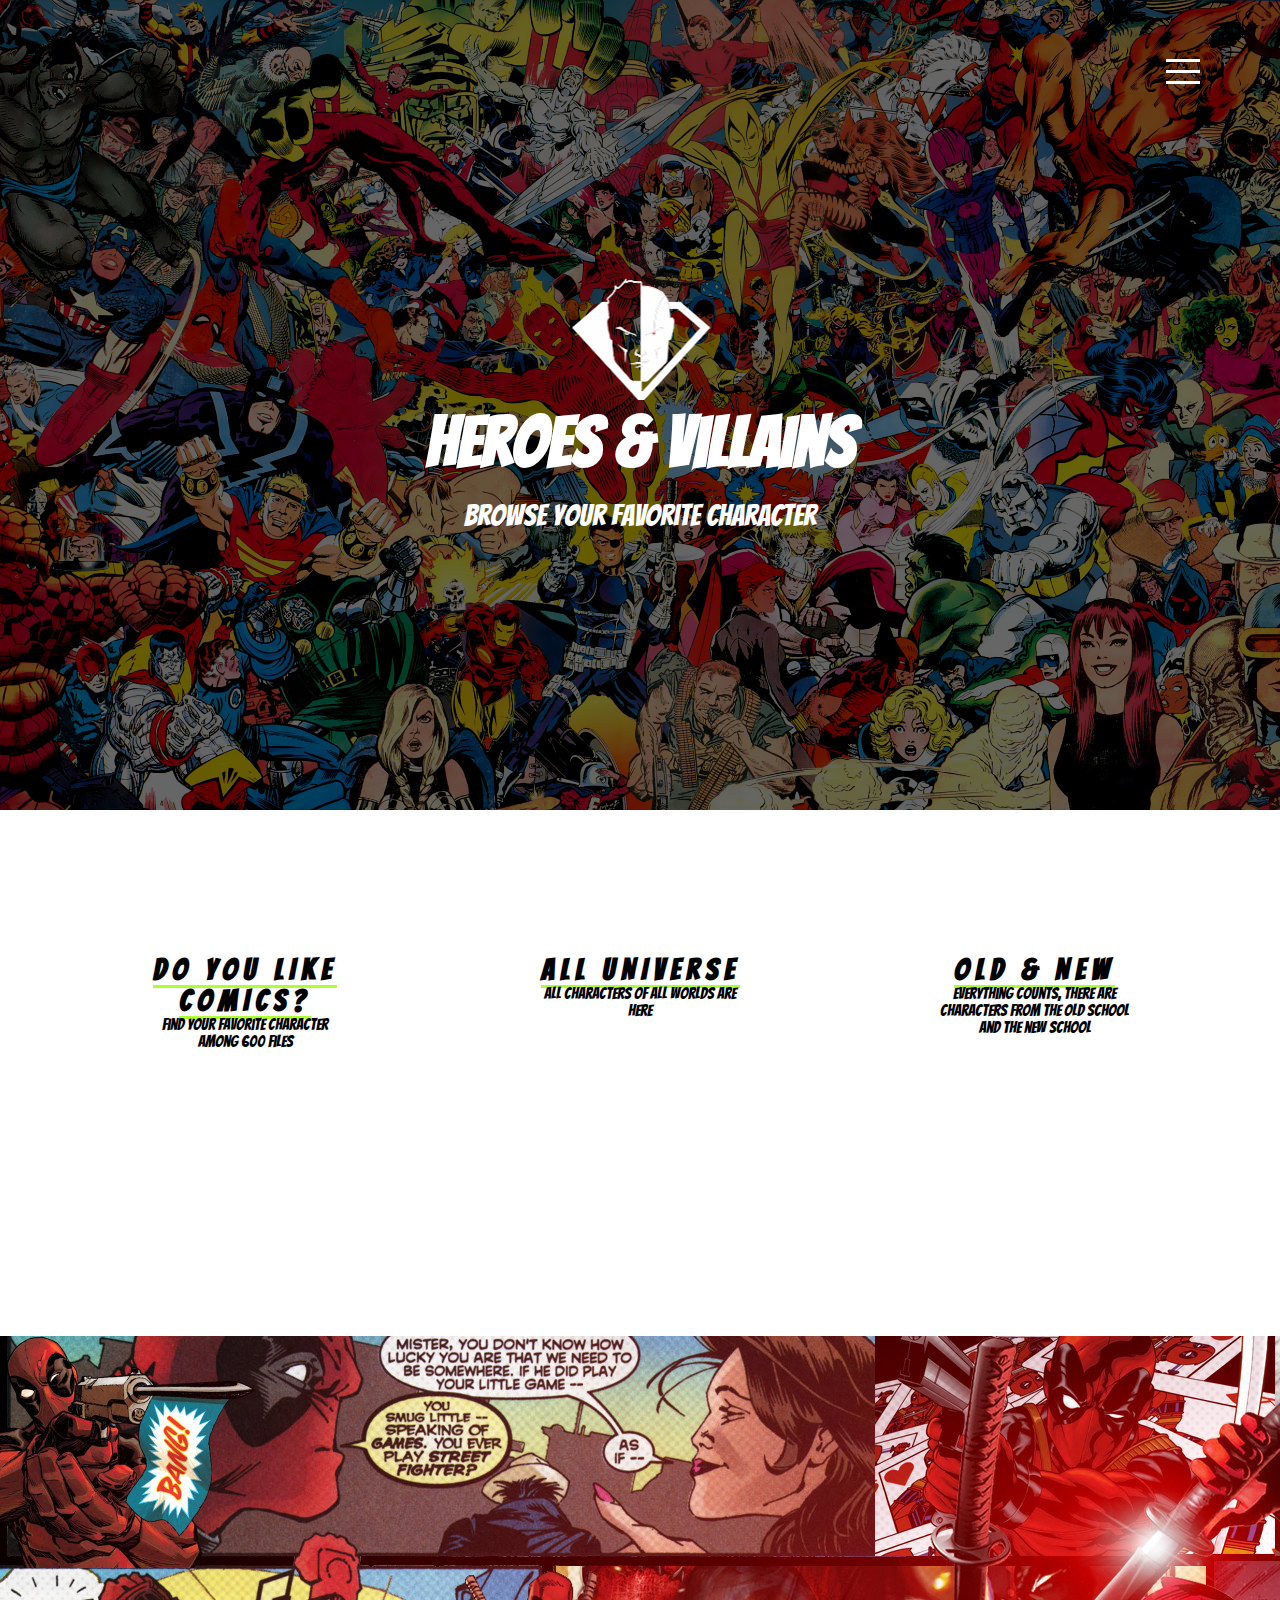
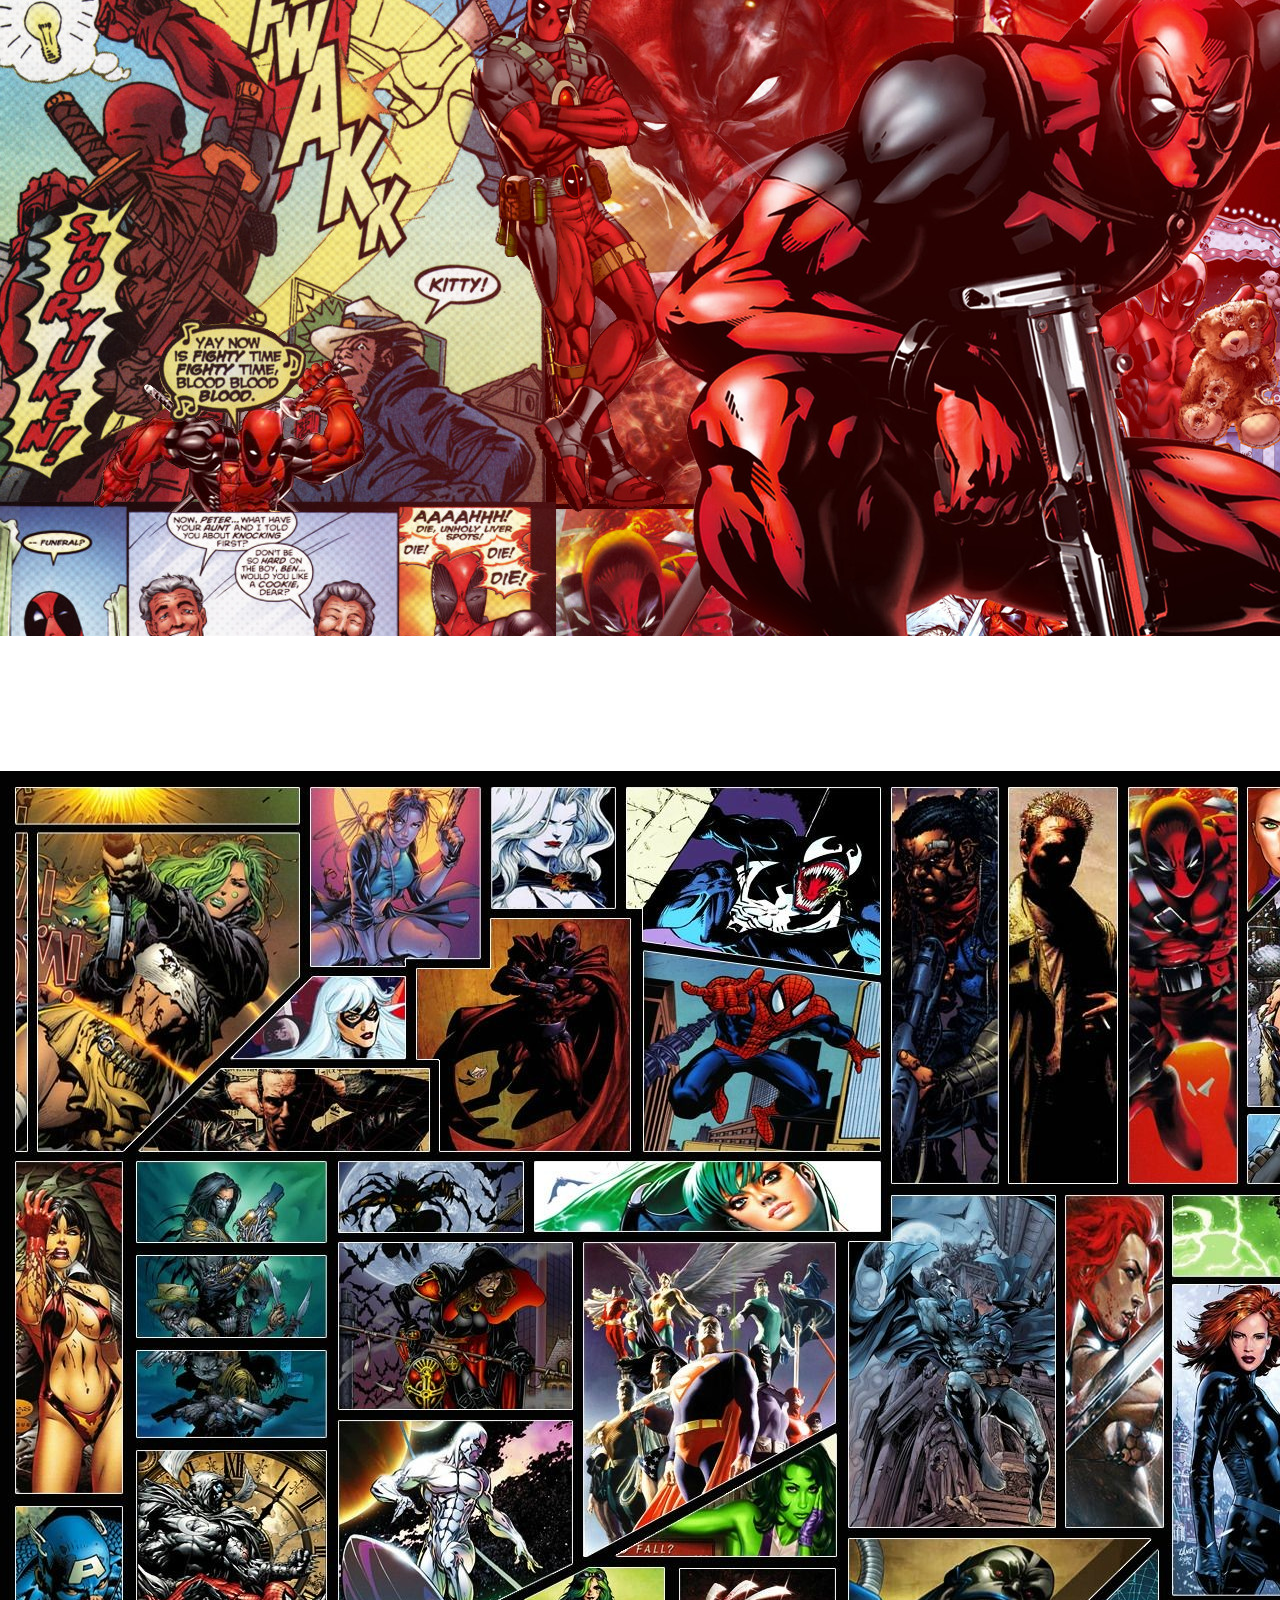
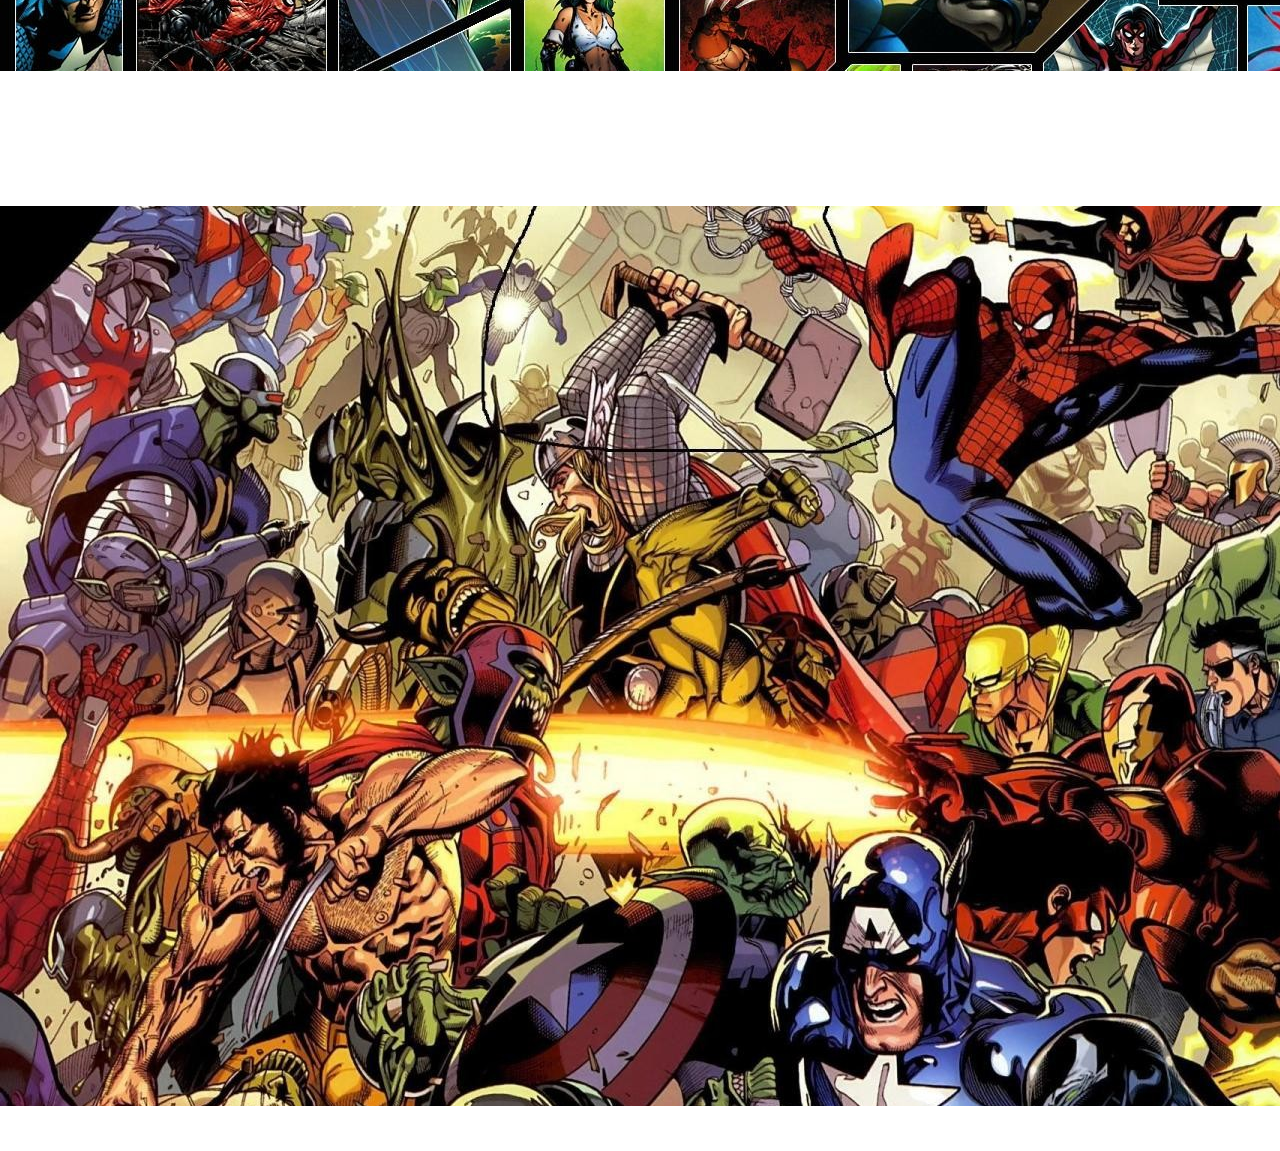
==== commit a1695ab1: "js finished, html finished, pending media querys css" ====
--- a/index.html
+++ b/index.html
@@ -25,50 +25,64 @@
       crossorigin="anonymous"
     />
     <link rel="stylesheet" href="/css/style.css" />
-    <link rel="stylesheet" href="/css/burger-menu-icon.css" />
     <title>SuperHereo & Villains</title>
   </head>
 
   <body>
     <header>
-      <div class="menu-bar">
-        <a href="#" class="btn-menu">
-          <i class="fas fa-bars"></i>
-          <a href="#" class="btn-menu">Menu</a>
-        </a>
-      </div>
-      <nav role="navigation" class="main-nav">
-        <div class="nav-container"><a href="index.html"><img src="/assets/img/Heroes_V_Villains_Logo_white.png" alt="Logo" class="navbar-brand"/></a>
-        </div>
-        <div>
-          <ul class="nav-menu hide-menu" id="nav-menu">
+      <div class="overlay-navigation">
+        <nav role="navigation">
+          <ul class="nav-menu">
             <!-- NAV BUTTONS-->
             <li><a href="index.html">Home</a></li>
             <li><a href="browser.html">Browser</a></li>
             <li><a href="login.html">Log In</a></li>
             <li><a href="signup.html">Sign Up</a></li>
           </ul>
+        </nav>
+      </div>
+
+      <section class="home">
+        <div class="open-overlay">
+          <span class="bar-top"></span>
+          <span class="bar-middle"></span>
+          <span class="bar-bottom"></span>
         </div>
-      </nav>
+      </section>
 
       <section class="header-section">
         <div class="header-bg"></div>
         <div class="header-text">
+          <img
+            src="/assets/img/Heroes_V_Villains_Logo_white_noletter.png"
+            alt="Logo"
+            class="navbar-brand"
+          />
           <h1>Heroes & Villains</h1>
           <p>Browse your favorite character<br /></p>
         </div>
       </section>
     </header>
-    <section>
-      <div>
-        <p>
-          <h2>TEXTO DE PRUEBA</h2>
-          <h2>TEXTO DE PRUEBA</h2>
-          <h2>TEXTO DE PRUEBA</h2>
-        </p>
-      </div>
-    </section>
+
     <main>
+      <section class="mid-text">
+        <div>
+          <h2>Do you like comics?</h2>
+          <p>Find your favorite character among 600 files</p>
+        </div>
+        <div>
+          <h2>All universe</h2>
+          <p>All characters of all worlds are here</p>
+        </div>
+        <div>
+          <h2>Old & New</h2>
+          <p>
+            Everything counts, there are characters from the old school and the
+            new school
+          </p>
+        </div>
+      </section>
+
       <section id="carousel">
         <div
           id="carouselExampleIndicators"
@@ -145,6 +159,6 @@
       integrity="sha384-OgVRvuATP1z7JjHLkuOU7Xw704+h835Lr+6QL9UvYjZE3Ipu6Tp75j7Bh/kR0JKI"
       crossorigin="anonymous"
     ></script>
-    <script src="/js/dashboard.js"></script>
+    <script src="/js/navbar.js"></script>
   </body>
 </html>
--- a/css/style.css
+++ b/css/style.css
@@ -54,41 +54,6 @@
   box-shadow: 3px 3px 0px black;
 }
 
-nav {
-  background: url(/assets/img/background-pop.png) no-repeat center center fixed;
-  background-size: cover;
-  -moz-background-size: cover;
-  -webkit-background-size: cover;
-  -o-background-size: cover;
-  color: white;
-  width: 100%;
-  height: 85px;
-  display: flex;
-  justify-content: space-between;
-  align-items: center;
-}
-
-nav .navbar-brand {
-  max-width: 175px;
-  float: left;
-  padding-top: 10px;
-  padding-bottom: 10px;
-}
-
-.nav-container {
-  height: 85px;
-}
-
-.nav-menu {
-  padding-right: 5px;
-  float: right;
-}
-
-.nav-menu > li {
-  list-style: none;
-  margin: 0 10px;
-  display: inline-block;
-}
 ul {
   margin-bottom: 0;
 }
@@ -97,7 +62,6 @@
 }
 
 /* HEADER  */
-
 .header-section {
   background: url(/assets/img/marvel-wallpapers.jpg) no-repeat center center /
     cover;
@@ -107,12 +71,15 @@
 }
 
 .header-bg {
-  position: absolute;
+  position: relative;
   background-color: rgba(0, 0, 0, 0.6);
   height: 100%;
   width: 100%;
 }
 
+.header-text img {
+  margin-bottom: 2px;
+}
 .header-text {
   position: absolute;
   text-align: center;
@@ -125,18 +92,401 @@
   font-size: 30px;
   text-align: center;
 }
-
-@media (max-width: 768px) {
+.mid-text {
+  display: flex;
+  justify-content: space-around;
+  text-align: center;
+  margin: 3em;
+}
+
+.mid-text div {
+  background-color: rgba(255, 255, 255, 0.5);
+  box-shadow: 0px 0px 10px rgb(255, 255, 255);
+  width: 19em;
+  margin: 6em;
+}
+}
+
+/*BURGER MENU*/
+
+body {
+  background-color: #fff;
+}
+
+/* ====================================
+Navigation 
+==================================== */
+.overlay-navigation {
+  position: fixed;
+  z-index: 99;
+  top: 0;
+  left: 0;
+  width: 100%;
+  height: 100%;
+  background-color: hsla(0, 0%, 0%, 0.8);
+  transform: translateY(-100%);
+}
+
+.overlay-slide-down {
+  transition: all 0.4s ease-in-out;
+  transform: translateY(0);
+}
+
+.overlay-slide-up {
+  transition: all 0.8s ease-in-out;
+  transform: translateY(-100%);
+}
+
+nav,
+nav ul {
+  width: 100%;
+  height: 100%;
+  margin: 0;
+  padding: 0;
+}
+
+nav ul {
+  display: flex;
+  list-style: none;
+}
+
+nav ul li {
+  flex-basis: 25%;
+  justify-content: center;
+  align-items: center;
+  height: 100%;
+  overflow: hidden;
+  transform: translateY(-100%);
+}
+
+nav li a {
+  position: relative;
+  top: 46%;
+  color: #fff;
+  text-transform: uppercase;
+  font-family: "Bangers", cursive;
+  font-weight: 400;
+  line-height: normal;
+  letter-spacing: 4px;
+  text-decoration: none;
+  display: block;
+  text-align: center;
+  font-size: 1.1rem;
+}
+
+nav li a:before {
+  content: "";
+  width: 70px;
+  height: 2px;
+  background-color: #fff;
+  position: absolute;
+  top: 50%;
+  left: 0;
+  z-index: 100;
+  transform: translateX(-100%);
+  opacity: 0;
+  transition: all 0.2s linear;
+}
+
+nav li a:after {
+  content: attr(data-content);
+  font-size: 0.7rem;
+  transition: all 0.2s linear;
+  opacity: 0;
+  position: absolute;
+  z-index: 100;
+  color: #fff;
+  display: block;
+  margin-right: auto;
+  margin-left: auto;
+  left: 0;
+  right: 0;
+  bottom: -50px;
+  text-transform: none;
+  font-family: "Open sans", serif;
+  font-weight: 300;
+  font-style: italic;
+  letter-spacing: 0;
+}
+
+nav li a:hover:before {
+  transform: translateX(0);
+  opacity: 1;
+}
+
+nav li a:hover:after {
+  transform: translateY(15px);
+  opacity: 1;
+}
+
+nav li:nth-of-type(1) {
+  background-color: #29363b;
+}
+nav li:nth-of-type(2) {
+  background-color: #ea495f;
+}
+nav li:nth-of-type(3) {
+  background-color: #f4837d;
+}
+nav li:nth-of-type(4) {
+  background-color: #fdcea9;
+}
+nav li:nth-of-type(5) {
+  background-color: #99b998;
+}
+
+.slide-in-nav-item {
+  animation: slide-in-nav-item 0.4s linear 1 0.2s both;
+}
+
+.slide-in-nav-item-delay-1 {
+  animation: slide-in-nav-item 0.4s linear 1 0.4s both;
+}
+
+.slide-in-nav-item-delay-2 {
+  animation: slide-in-nav-item 0.4s linear 1 0.6s both;
+}
+
+.slide-in-nav-item-delay-3 {
+  animation: slide-in-nav-item 0.4s linear 1 0.8s both;
+}
+
+.slide-in-nav-item-delay-4 {
+  animation: slide-in-nav-item 0.4s linear 1 1s both;
+}
+
+.slide-in-nav-item-reverse {
+  animation: slide-in-nav-item-reverse 0.3s linear 1 0.5s both;
+}
+
+.slide-in-nav-item-delay-1-reverse {
+  animation: slide-in-nav-item-reverse 0.3s linear 1 0.4s both;
+}
+
+.slide-in-nav-item-delay-2-reverse {
+  animation: slide-in-nav-item-reverse 0.3s linear 1 0.3s both;
+}
+
+.slide-in-nav-item-delay-3-reverse {
+  animation: slide-in-nav-item-reverse 0.3s linear 1 0.2s both;
+}
+
+.slide-in-nav-item-delay-4-reverse {
+  animation: slide-in-nav-item-reverse 0.3s linear 1 both;
+}
+
+/* ====================================
+Burger king
+==================================== */
+
+.open-overlay {
+  position: absolute;
+  right: 5rem;
+  top: 3.2rem;
+  z-index: 100;
+  width: 34px;
+  display: block;
+  cursor: pointer;
+}
+
+.open-overlay span {
+  display: block;
+  height: 3px;
+  background-color: #fff;
+  cursor: pointer;
+  margin-top: 8px;
+}
+
+.animate-top-bar {
+  animation: animate-top-bar 0.6s linear 1 both;
+}
+
+.animate-bottom-bar {
+  animation: animate-bottom-bar 0.6s linear 1 both;
+}
+
+.animate-middle-bar {
+  animation: animate-middle-bar 0.6s linear 1 both;
+}
+
+.animate-out-top-bar {
+  animation: animate-out-top-bar 0.6s linear 1 both;
+}
+
+.animate-out-bottom-bar {
+  animation: animate-out-bottom-bar 0.6s linear 1 both;
+}
+
+.animate-out-middle-bar {
+  animation: animate-out-middle-bar 0.6s linear 1 both;
+}
+
+/* ====================================
+Animation keyframes
+==================================== */
+
+@keyframes slide-in-nav-item {
+  from {
+    -webkit-transform: translateY(-100%);
+    transform: translateY(-100%);
+  }
+  to {
+    -webkit-transform: translateY(0);
+    transform: translateY(0);
+  }
+}
+
+@keyframes slide-in-nav-item-reverse {
+  from {
+    -webkit-transform: translateY(0);
+    transform: translateY(0);
+  }
+  to {
+    -webkit-transform: translateY(-100%);
+    transform: translateY(-100%);
+  }
+}
+
+@keyframes animate-top-bar {
+  0% {
+    background-color: #fff;
+  }
+  50% {
+    -webkit-transform: translateY(9px);
+    transform: translateY(9px);
+  }
+  80% {
+    -webkit-transform: translateY(5px);
+    transform: translateY(5px);
+    background-color: #fff;
+  }
+  100% {
+    -webkit-transform: translateY(0);
+    transform: translateY(0);
+    background-color: #29363b;
+  }
+}
+
+@keyframes animate-bottom-bar {
+  0% {
+    background-color: #fff;
+  }
+  50% {
+    -webkit-transform: translateY(-9px);
+    transform: translateY(-9px);
+  }
+  80% {
+    -webkit-transform: translateY(-5px);
+    transform: translateY(-5px);
+    background-color: #fff;
+  }
+  100% {
+    -webkit-transform: translateY(0);
+    transform: translateY(0);
+    background-color: #29363b;
+  }
+}
+
+@keyframes animate-middle-bar {
+  0% {
+    background-color: #fff;
+  }
+  80% {
+    background-color: #fff;
+  }
+  100% {
+    background-color: #29363b;
+  }
+}
+
+@keyframes animate-out-top-bar {
+  0% {
+    background-color: #29363b;
+  }
+  50% {
+    -webkit-transform: translateY(9px);
+    transform: translateY(9px);
+  }
+  80% {
+    -webkit-transform: translateY(5px);
+    transform: translateY(5px);
+    background-color: #29363b;
+  }
+  100% {
+    -webkit-transform: translateY(0);
+    transform: translateY(0);
+    background-color: #fff;
+  }
+}
+
+@keyframes animate-out-bottom-bar {
+  0% {
+    background-color: #29363b;
+  }
+  50% {
+    -webkit-transform: translateY(-9px);
+    transform: translateY(-9px);
+  }
+  80% {
+    -webkit-transform: translateY(-5px);
+    transform: translateY(-5px);
+    background-color: #29363b;
+  }
+  100% {
+    -webkit-transform: translateY(0);
+    transform: translateY(0);
+    background-color: #fff;
+  }
+}
+
+@keyframes animate-out-middle-bar {
+  0% {
+    background-color: #29363b;
+  }
+  80% {
+    background-color: #29363b;
+  }
+  100% {
+    background-color: #fff;
+  }
+}
+.home a {
+  font-family: "Bangers", cursive;
+  font-weight: 400;
+  line-height: normal;
+  color: #fff;
+  font-weight: 400;
+  font-size: 12px;
+  text-decoration: none;
+  position: absolute;
+  z-index: 10;
+  top: 50px;
+  left: 50px;
+  padding-bottom: 3px;
+  border-bottom: 1px solid #fff;
+}
+@media (max-width: 640px) {
+  nav ul li a {
+    font-size: 11px;
+  }
+  nav li a:after {
+    font-size: 0.6rem;
+  }
+  .open-overlay {
+    right: 1rem;
+  }
+  nav li a:before {
+    width: 15px;
+  }
+}
+
+@media (max-width: 960px) {
   .header-text {
-    width: 85%;
+    width: 90%;
   }
 }
 
 /* Carousel */
-
-#carousel {
-  padding: 10vh 0;
-}
 
 #carousel .carousel-item {
   width: 100vw;
@@ -166,6 +516,7 @@
 
 .form-wrapper {
   margin: auto;
+  margin-top: 100px;
   padding-bottom: 10%;
   position: relative;
   height: 150px;
@@ -174,11 +525,11 @@
 
 .signup h2 {
   color: black;
-  font-size: 9vw;
+  font-size: 6.8vw;
 }
 .login h2 {
   color: black;
-  font-size: 9vw;
+  font-size: 7vw;
 }
 
 .form-wrapper form {
@@ -261,12 +612,14 @@
 }
 
 /* BROWSER */
+p {
+  margin-bottom: 1px;
+}
 .container {
   width: 100%;
 }
 
 .superhero-list {
-  width: 100vw;
   display: flex;
   flex-wrap: wrap;
   justify-content: center;
@@ -277,7 +630,8 @@
   flex-direction: column;
   width: 350px;
   margin: 10px;
-  border: 1px solid white;
+  background-color: rgba(255, 255, 255, 0.4);
+  box-shadow: 0 0 10px #dbf1c1;
 }
 
 .hero-article-wrapper {
@@ -307,17 +661,20 @@
 .superhero-list ul li {
   list-style: none;
 }
-/* Style the search box inside the navigation bar */
+
 .searchBar {
   width: 100%;
 }
+
 .searchBar input[type="text"] {
-  width: 30%;
+  width: 60%;
   border: none;
   display: block;
-  margin-top: 8px;
-  margin-left: 35%;
-  font-size: 18px;
+  margin-top: 85px;
+  margin-left: 20%;
+  font-size: 25px;
+  background: none;
+  border-bottom: 2px yellow solid;
 }
 
 /* When the screen is less than 600px wide, stack the links and the search field vertically instead of horizontally */
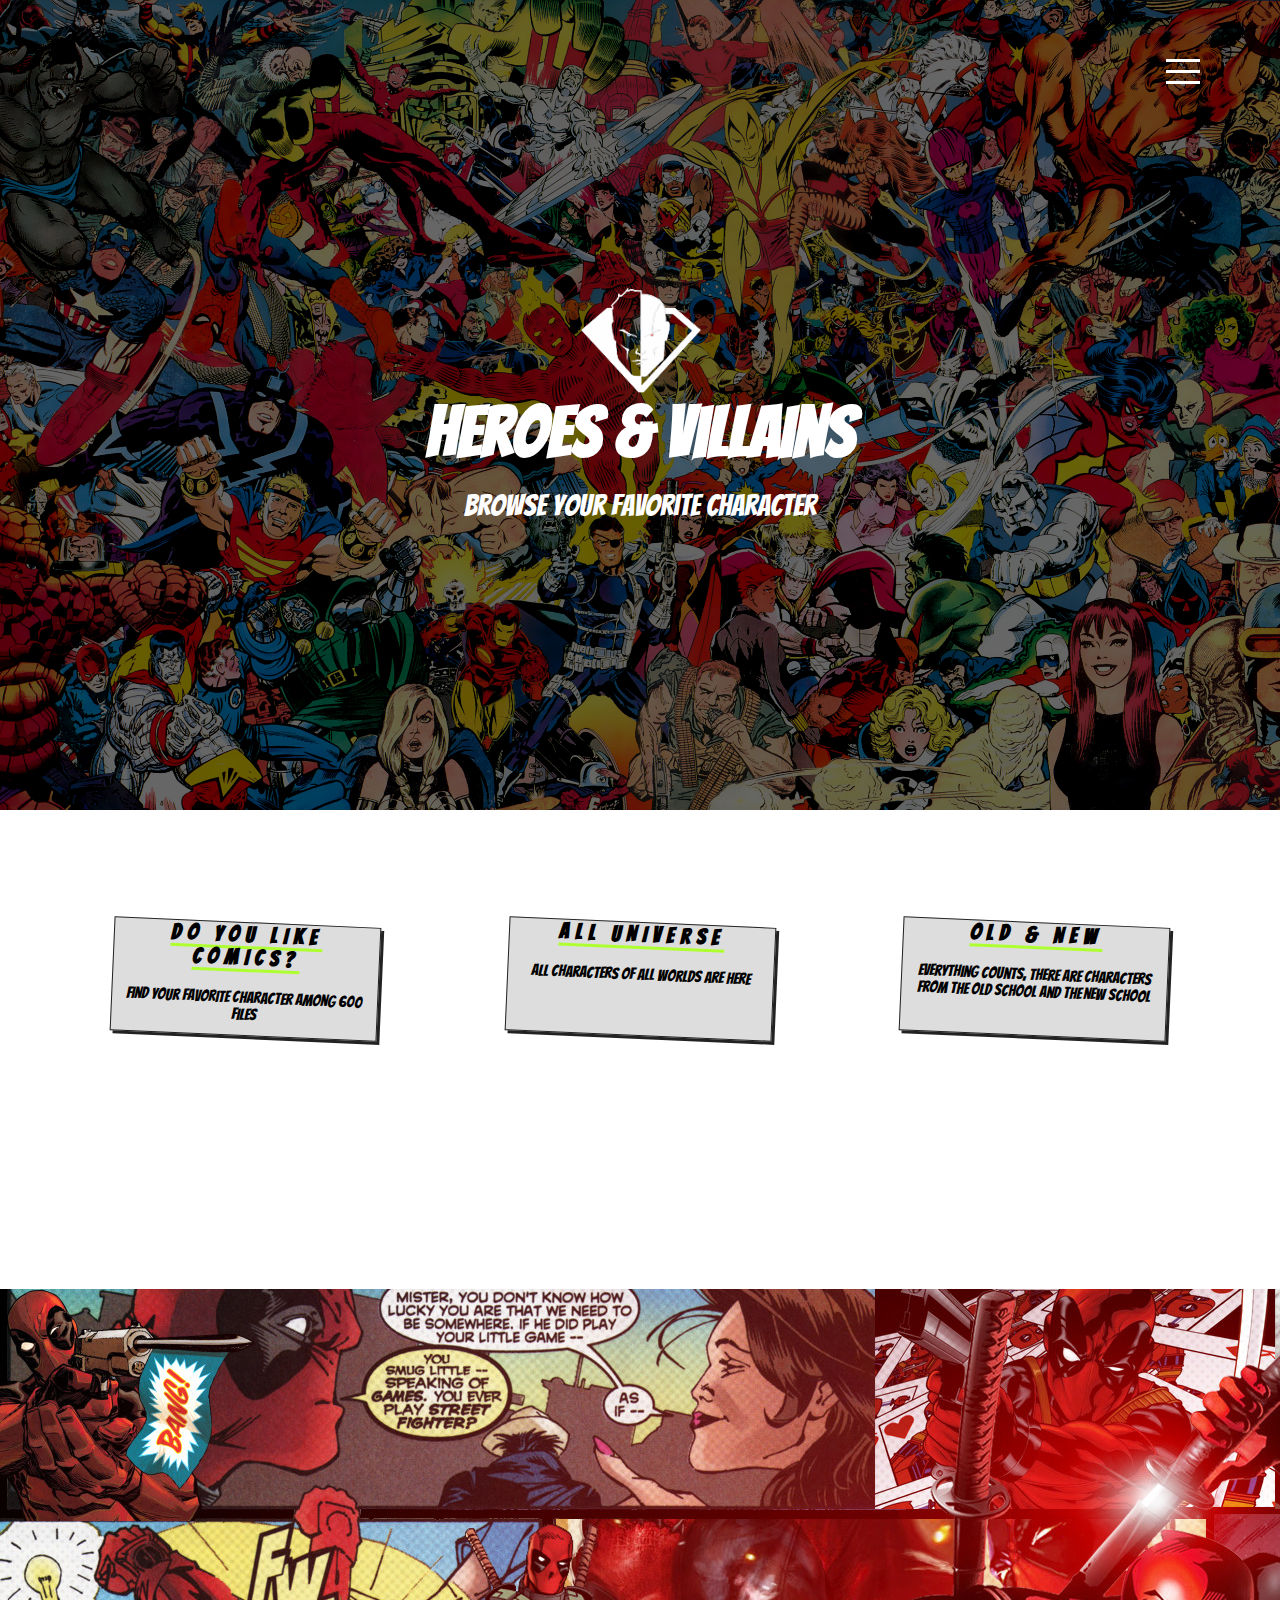
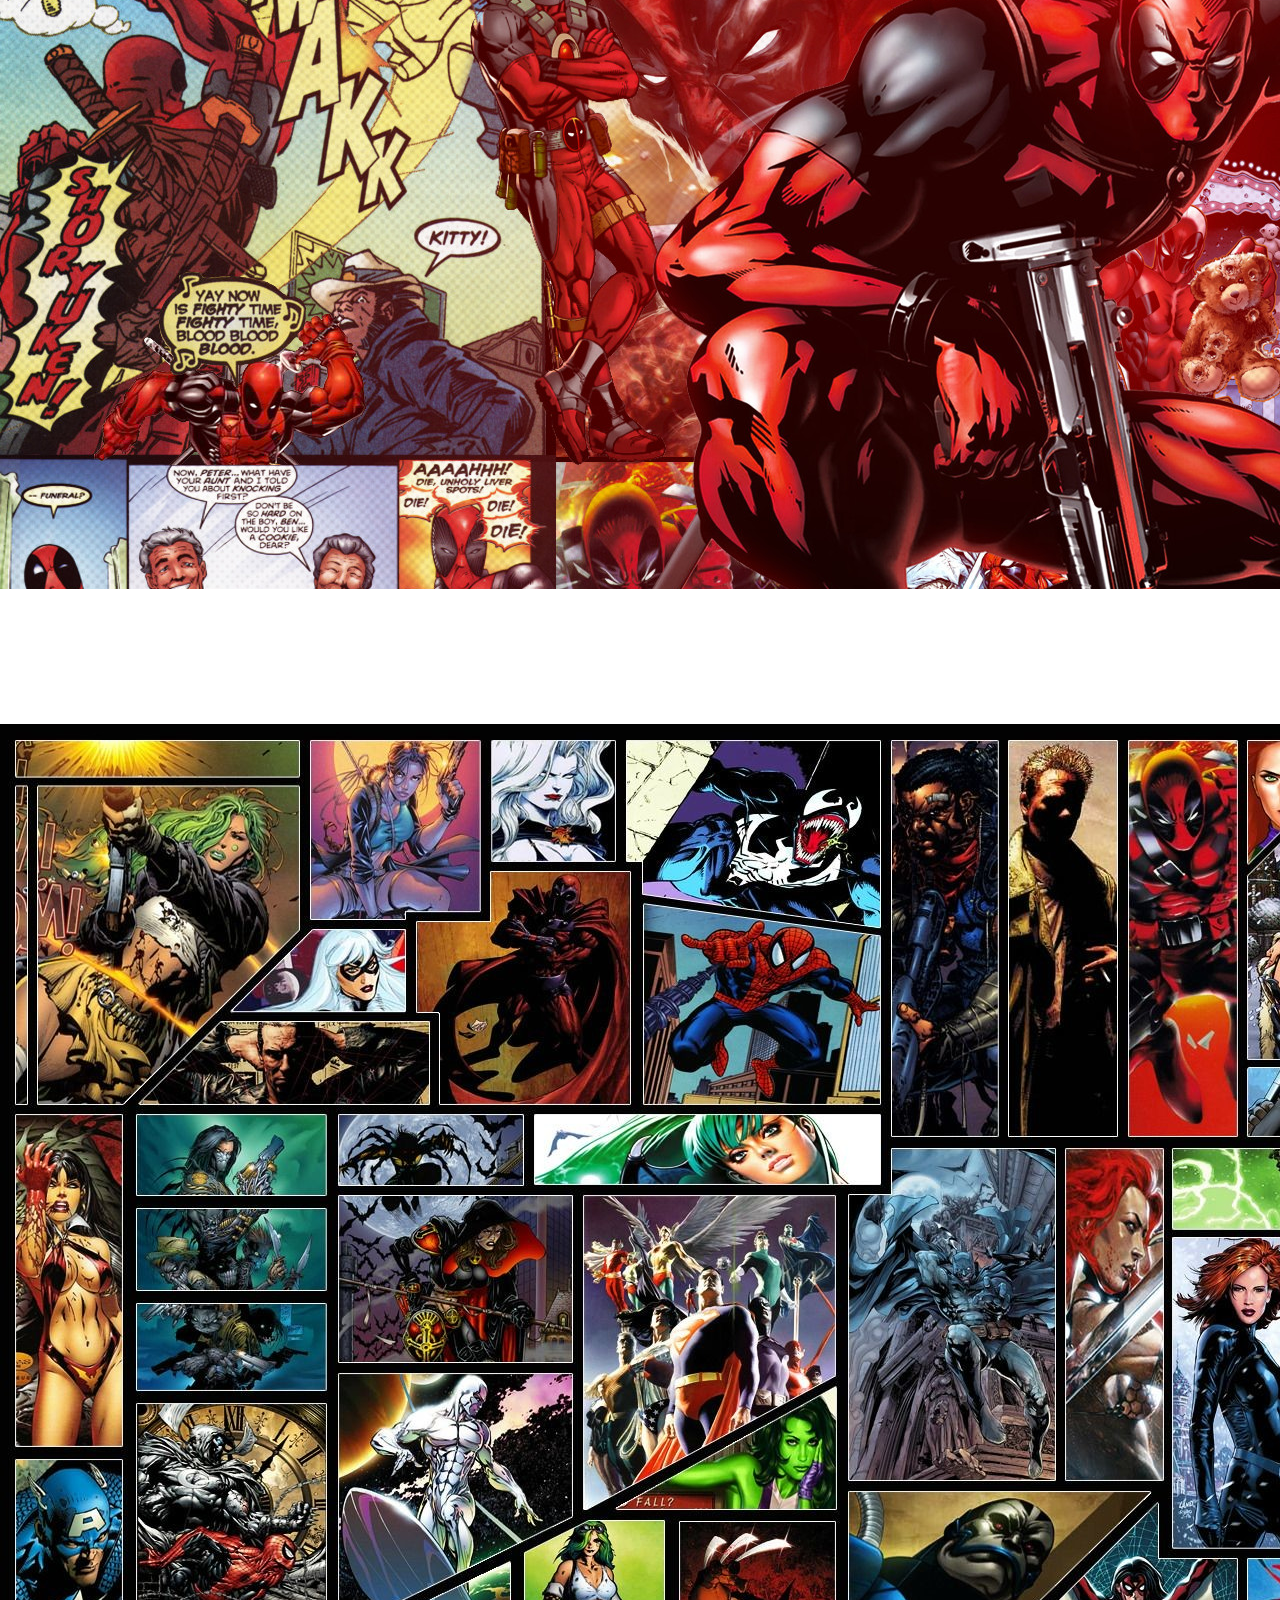
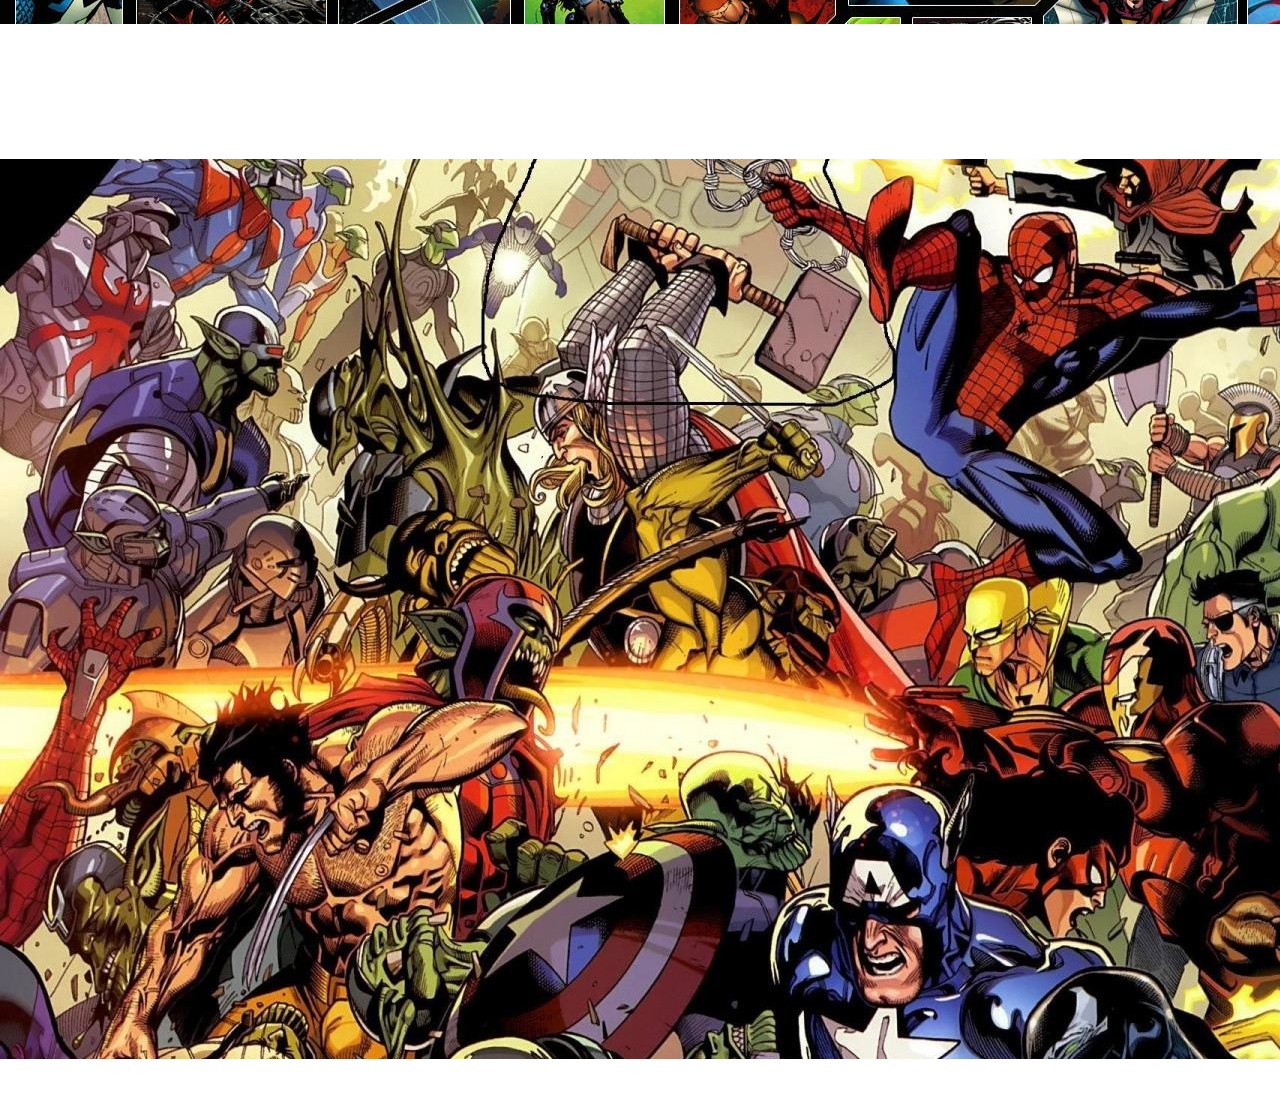
==== commit bb6c7ec6: "rutas cambiadas" ====
--- a/index.html
+++ b/index.html
@@ -24,7 +24,7 @@
       integrity="sha384-9aIt2nRpC12Uk9gS9baDl411NQApFmC26EwAOH8WgZl5MYYxFfc+NcPb1dKGj7Sk"
       crossorigin="anonymous"
     />
-    <link rel="stylesheet" href="/css/style.css" />
+    <link rel="stylesheet" href="css/style.css" />
     <title>SuperHereo & Villains</title>
   </head>
 
@@ -54,7 +54,7 @@
         <div class="header-bg"></div>
         <div class="header-text">
           <img
-            src="/assets/img/Heroes_V_Villains_Logo_white_noletter.png"
+            src="assets/img/Heroes_V_Villains_Logo_white_noletter.png"
             alt="Logo"
             class="navbar-brand"
           />
@@ -102,14 +102,14 @@
             <div class="carousel-item active">
               <img
                 class="d-block w-100"
-                src="/assets/img/img1-carrousel.jpg"
+                src="assets/img/img1-carrousel.jpg"
                 alt="First slide"
               />
             </div>
             <div class="carousel-item">
               <img
                 class="d-block w-100"
-                src="/assets/img/img2-carrousel.jpg"
+                src="assets/img/img2-carrousel.jpg"
                 alt="Second slide"
               />
             </div>
--- a/css/style.css
+++ b/css/style.css
@@ -78,8 +78,10 @@
 }
 
 .header-text img {
-  margin-bottom: 2px;
-}
+  margin-bottom: 0px;
+  width: 30%;
+}
+
 .header-text {
   position: absolute;
   text-align: center;
@@ -100,11 +102,26 @@
 }
 
 .mid-text div {
-  background-color: rgba(255, 255, 255, 0.5);
-  box-shadow: 0px 0px 10px rgb(255, 255, 255);
-  width: 19em;
-  margin: 6em;
-}
+  text-align: center;
+  position: relative;
+  height: 112px;
+  /* font-size: 1em; */
+  transform: rotate(2.5deg);
+  padding: 0 5px;
+  background: #ddd;
+  border: 1px solid #222;
+  box-shadow: 3px 3px 0 #222;
+  width: 18em;
+  margin: 4em;
+}
+
+.mid-text h2 {
+  font-size: 22px;
+  margin-top: 2px;
+}
+
+.mid-text p {
+  margin-top: 20px;
 }
 
 /*BURGER MENU*/
@@ -465,6 +482,23 @@
   padding-bottom: 3px;
   border-bottom: 1px solid #fff;
 }
+
+@media (max-width: 1024px) {
+  .carousel-item {
+    padding-top: 0;
+  }
+}
+
+@media (max-width: 960px) {
+  .header-text {
+    width: 90%;
+  }
+  .header-section {
+    height: 90vw;
+    width: 100%;
+  }
+}
+
 @media (max-width: 640px) {
   nav ul li a {
     font-size: 11px;
@@ -480,9 +514,30 @@
   }
 }
 
-@media (max-width: 960px) {
+@media (max-width: 480px) {
   .header-text {
-    width: 90%;
+    width: 100%;
+  }
+
+  .header-section {
+    width: 100%;
+  }
+  .mid-text {
+    display: flex;
+    flex-direction: column;
+    justify-content: space-around;
+    align-items: center;
+    text-align: center;
+  }
+  .mid-text div {
+    margin: 3em;
+  }
+  h1 {
+    font-size: 40px;
+    margin-bottom: 0;
+  }
+  .header-text > p {
+    font-size: 18px;
   }
 }
 
@@ -590,6 +645,15 @@
     margin-top: 2%;
     padding: 5px;
   }
+
+  .carousel-item {
+    padding-top: 0;
+  }
+
+  .mid-text {
+    margin-top: 5em;
+    margin-bottom: 5em;
+  }
 }
 
 .message-container {
@@ -663,15 +727,15 @@
 }
 
 .searchBar {
-  width: 100%;
+  align-items: center;
 }
 
 .searchBar input[type="text"] {
-  width: 60%;
+  width: 40%;
   border: none;
   display: block;
   margin-top: 85px;
-  margin-left: 20%;
+  margin-left: 30%;
   font-size: 25px;
   background: none;
   border-bottom: 2px yellow solid;
@@ -682,12 +746,6 @@
   .searchBar input[type="text"] {
     float: none;
     display: block;
-    text-align: left;
-    width: 100%;
-    margin: 0;
-    padding: 14px;
-  }
-  .searchBar input[type="text"] {
-    border: 5px solid #ccc;
-  }
-}
+    padding: 15px;
+  }
+}
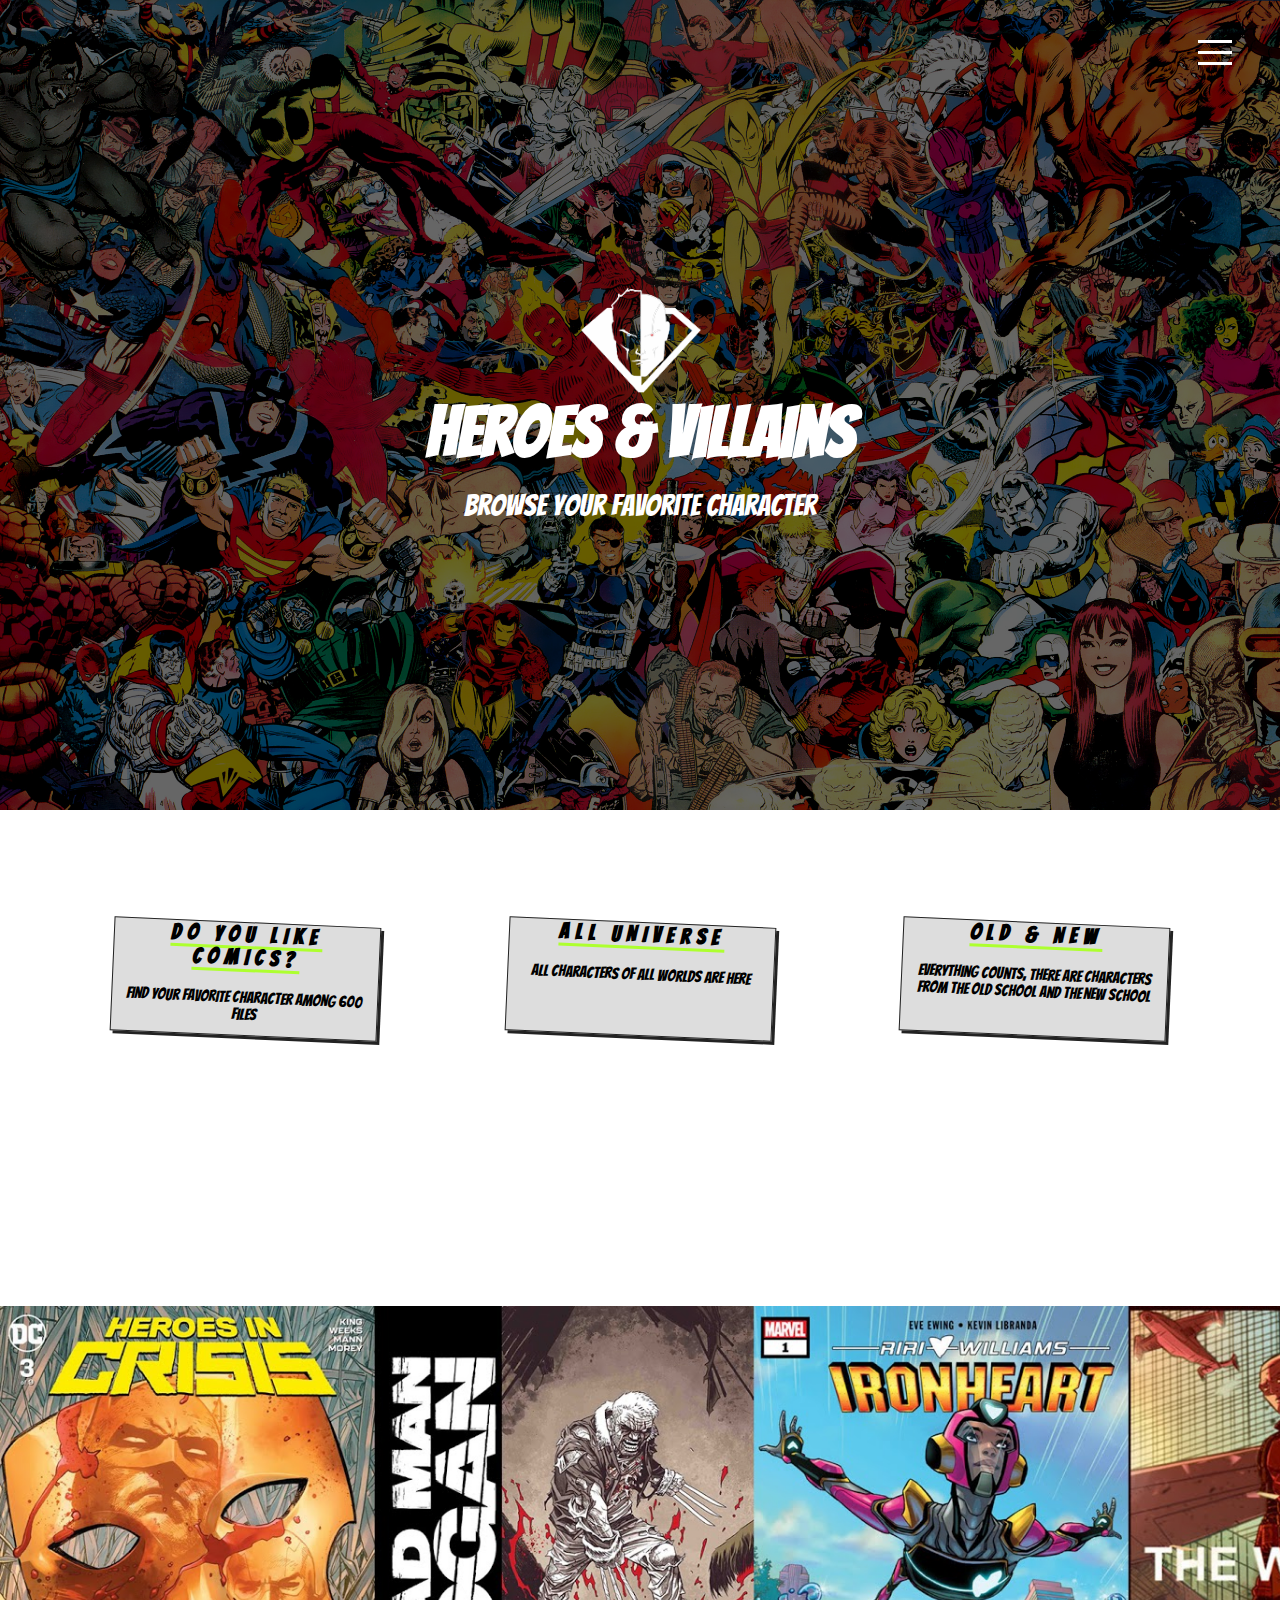
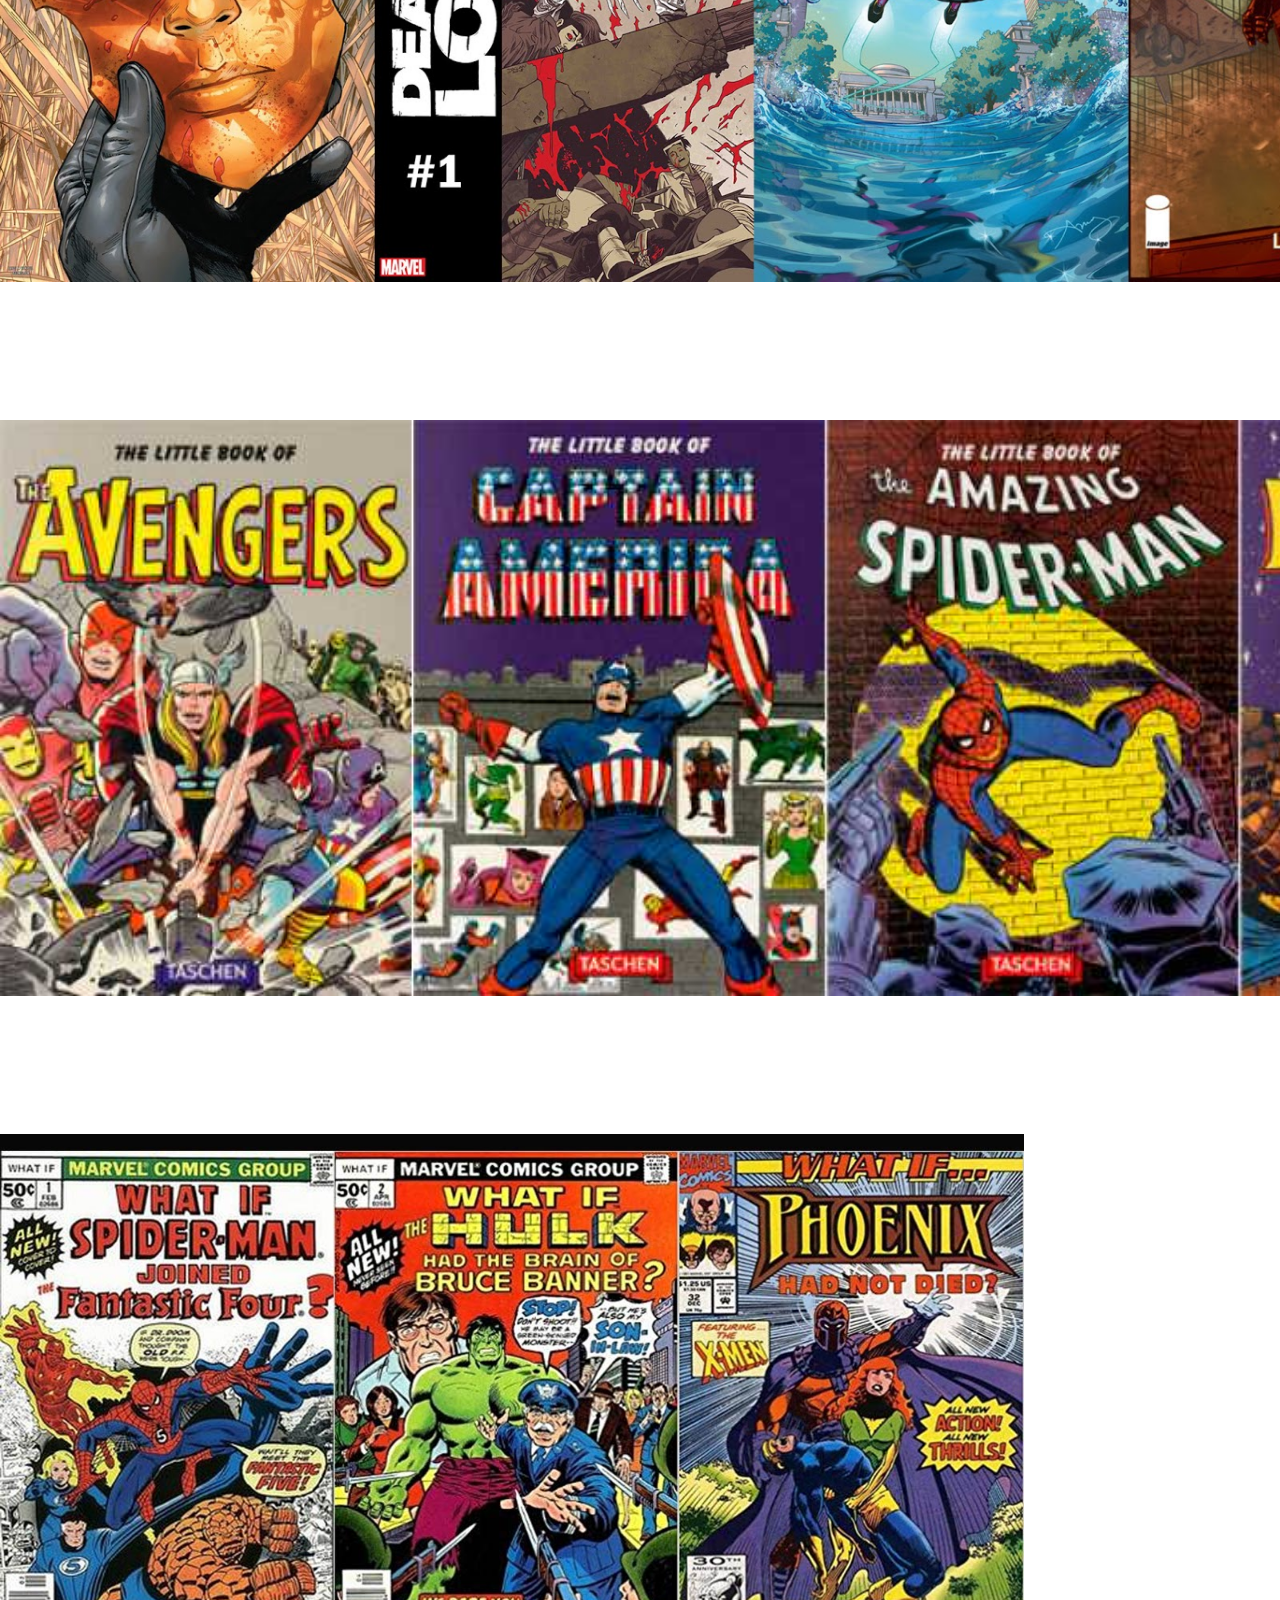
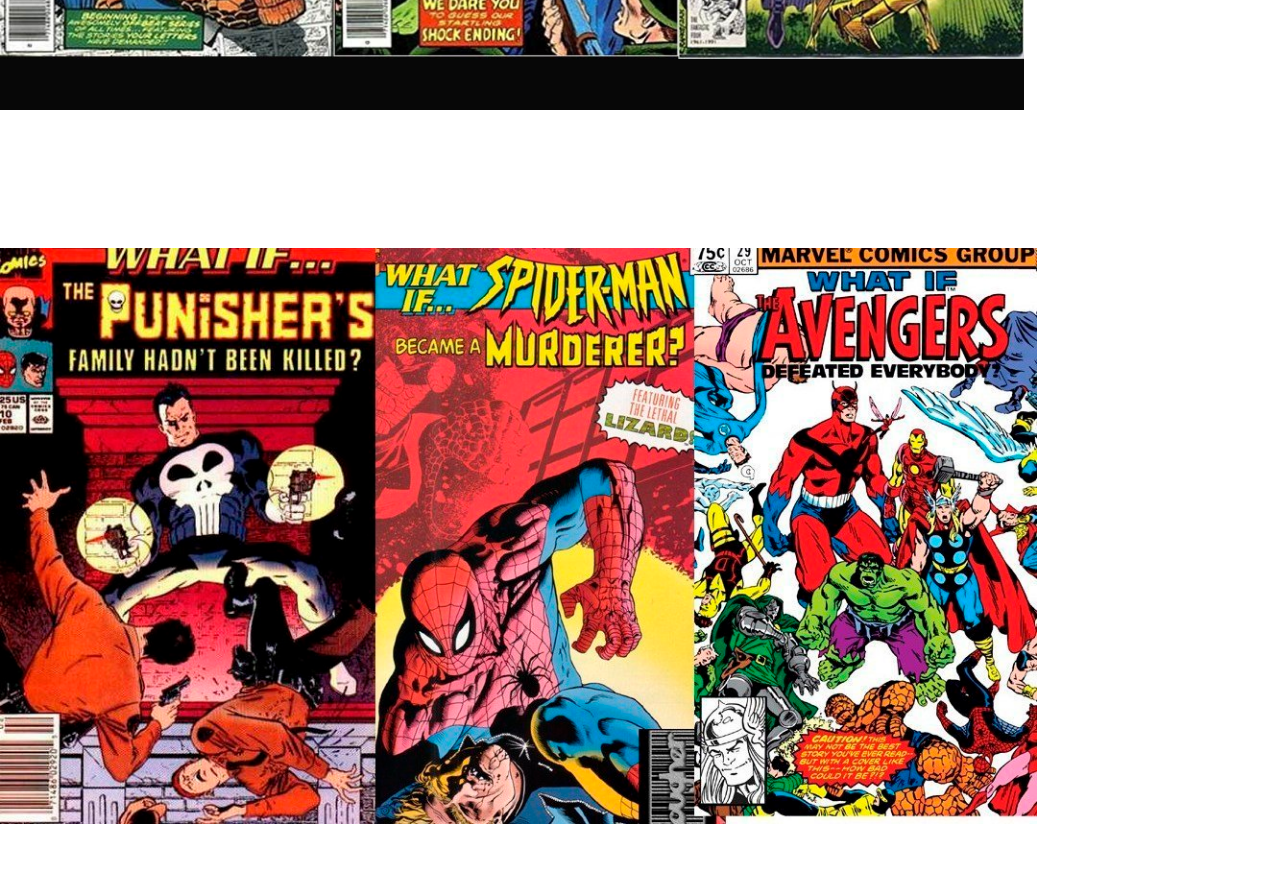
==== commit 93e6900e: "project done" ====
--- a/index.html
+++ b/index.html
@@ -24,7 +24,7 @@
       integrity="sha384-9aIt2nRpC12Uk9gS9baDl411NQApFmC26EwAOH8WgZl5MYYxFfc+NcPb1dKGj7Sk"
       crossorigin="anonymous"
     />
-    <link rel="stylesheet" href="css/style.css" />
+    <link rel="stylesheet" href="./css/style.css" />
     <title>SuperHereo & Villains</title>
   </head>
 
@@ -34,10 +34,10 @@
         <nav role="navigation">
           <ul class="nav-menu">
             <!-- NAV BUTTONS-->
-            <li><a href="index.html">Home</a></li>
-            <li><a href="browser.html">Browser</a></li>
-            <li><a href="login.html">Log In</a></li>
-            <li><a href="signup.html">Sign Up</a></li>
+            <li><a href="./index.html">Home</a></li>
+            <li><a href="./browser.html">Browser</a></li>
+            <li><a href="./login.html">Log In</a></li>
+            <li><a href="./signup.html">Sign Up</a></li>
           </ul>
         </nav>
       </div>
@@ -54,7 +54,7 @@
         <div class="header-bg"></div>
         <div class="header-text">
           <img
-            src="assets/img/Heroes_V_Villains_Logo_white_noletter.png"
+            src="./assets/img/Heroes_V_Villains_Logo_white_noletter.png"
             alt="Logo"
             class="navbar-brand"
           />
@@ -97,26 +97,34 @@
             ></li>
             <li data-target="#carouselExampleIndicators" data-slide-to="1"></li>
             <li data-target="#carouselExampleIndicators" data-slide-to="2"></li>
+            <li data-target="#carouselExampleIndicators" data-slide-to="3"></li>
           </ol>
           <div class="carousel-inner">
             <div class="carousel-item active">
               <img
                 class="d-block w-100"
-                src="assets/img/img1-carrousel.jpg"
+                src="./assets/img/img1-carrousel-bueno.jpg"
                 alt="First slide"
               />
             </div>
             <div class="carousel-item">
               <img
                 class="d-block w-100"
-                src="assets/img/img2-carrousel.jpg"
+                src="./assets/img/img-carousel-bueno-2.jpg"
                 alt="Second slide"
               />
             </div>
             <div class="carousel-item">
               <img
                 class="d-block w-100"
-                src="/assets/img/wallpaper heroes.jpg"
+                src="./assets/img/img-carousel-bueno-4.jpg"
+                alt="Third slide"
+              />
+            </div>
+            <div class="carousel-item">
+              <img
+                class="d-block w-100"
+                src="./assets/img/img-carousel-bueno-5.jpg"
                 alt="Third slide"
               />
             </div>
@@ -142,8 +150,6 @@
         </div>
       </section>
     </main>
-
-    <footer></footer>
     <script
       src="https://code.jquery.com/jquery-3.5.1.slim.min.js"
       integrity="sha384-DfXdz2htPH0lsSSs5nCTpuj/zy4C+OGpamoFVy38MVBnE+IbbVYUew+OrCXaRkfj"
@@ -159,6 +165,6 @@
       integrity="sha384-OgVRvuATP1z7JjHLkuOU7Xw704+h835Lr+6QL9UvYjZE3Ipu6Tp75j7Bh/kR0JKI"
       crossorigin="anonymous"
     ></script>
-    <script src="/js/navbar.js"></script>
+    <script src="./js/navbar.js"></script>
   </body>
 </html>
--- a/css/style.css
+++ b/css/style.css
@@ -36,6 +36,9 @@
   text-transform: uppercase;
   letter-spacing: 6px;
 }
+.w-100 {
+  height: 45vw;
+}
 
 input {
   margin: 10px;
@@ -58,10 +61,7 @@
   margin-bottom: 0;
 }
 
-@media (max-width: 768px) {
-}
-
-/* HEADER  */
+/* ================================HEADER================================  */
 .header-section {
   background: url(/assets/img/marvel-wallpapers.jpg) no-repeat center center /
     cover;
@@ -117,7 +117,6 @@
 
 .mid-text h2 {
   font-size: 22px;
-  margin-top: 2px;
 }
 
 .mid-text p {
@@ -130,9 +129,7 @@
   background-color: #fff;
 }
 
-/* ====================================
-Navigation 
-==================================== */
+/* ==================================== NAVIGATION ==================================== */
 .overlay-navigation {
   position: fixed;
   z-index: 99;
@@ -188,7 +185,14 @@
   text-decoration: none;
   display: block;
   text-align: center;
-  font-size: 1.1rem;
+  font-size: 2rem;
+}
+.slide-in-nav-item-delay-1 a {
+  color: rgb(0, 0, 0);
+}
+
+.slide-in-nav-item-delay-2 a {
+  color: rgb(0, 0, 0);
 }
 
 nav li a:before {
@@ -238,18 +242,22 @@
 
 nav li:nth-of-type(1) {
   background-color: #29363b;
-}
+  border: 2px black solid;
+}
+
 nav li:nth-of-type(2) {
-  background-color: #ea495f;
-}
+  background-color: #05ed51;
+  border: 2px black solid;
+}
+
 nav li:nth-of-type(3) {
-  background-color: #f4837d;
-}
+  background-color: #f7c805;
+  border: 2px black solid;
+}
+
 nav li:nth-of-type(4) {
-  background-color: #fdcea9;
-}
-nav li:nth-of-type(5) {
-  background-color: #99b998;
+  background-color: #e00e07;
+  border: 2px black solid;
 }
 
 .slide-in-nav-item {
@@ -292,14 +300,12 @@
   animation: slide-in-nav-item-reverse 0.3s linear 1 both;
 }
 
-/* ====================================
-Burger king
-==================================== */
+/* ====================================Burger king MENU==================================== */
 
 .open-overlay {
   position: absolute;
-  right: 5rem;
-  top: 3.2rem;
+  right: 3rem;
+  top: 2rem;
   z-index: 100;
   width: 34px;
   display: block;
@@ -338,9 +344,7 @@
   animation: animate-out-middle-bar 0.6s linear 1 both;
 }
 
-/* ====================================
-Animation keyframes
-==================================== */
+/* ====================================Animation keyframes==================================== */
 
 @keyframes slide-in-nav-item {
   from {
@@ -467,6 +471,7 @@
     background-color: #fff;
   }
 }
+
 .home a {
   font-family: "Bangers", cursive;
   font-weight: 400;
@@ -483,65 +488,7 @@
   border-bottom: 1px solid #fff;
 }
 
-@media (max-width: 1024px) {
-  .carousel-item {
-    padding-top: 0;
-  }
-}
-
-@media (max-width: 960px) {
-  .header-text {
-    width: 90%;
-  }
-  .header-section {
-    height: 90vw;
-    width: 100%;
-  }
-}
-
-@media (max-width: 640px) {
-  nav ul li a {
-    font-size: 11px;
-  }
-  nav li a:after {
-    font-size: 0.6rem;
-  }
-  .open-overlay {
-    right: 1rem;
-  }
-  nav li a:before {
-    width: 15px;
-  }
-}
-
-@media (max-width: 480px) {
-  .header-text {
-    width: 100%;
-  }
-
-  .header-section {
-    width: 100%;
-  }
-  .mid-text {
-    display: flex;
-    flex-direction: column;
-    justify-content: space-around;
-    align-items: center;
-    text-align: center;
-  }
-  .mid-text div {
-    margin: 3em;
-  }
-  h1 {
-    font-size: 40px;
-    margin-bottom: 0;
-  }
-  .header-text > p {
-    font-size: 18px;
-  }
-}
-
-/* Carousel */
+/* =============================CAROUSEL============================= */
 
 #carousel .carousel-item {
   width: 100vw;
@@ -561,7 +508,7 @@
   margin-bottom: 5vh;
 }
 
-/*Sign Up & Log In*/
+/*=============================Sign Up & Log In=============================*/
 
 .signup,
 .login {
@@ -623,39 +570,6 @@
   font-size: 1rem;
 }
 
-@media (max-width: 768px) {
-  .form-wrapper {
-    padding-bottom: 1%;
-  }
-  .form-wrapper h2 {
-    font-size: 4em;
-  }
-
-  .form-wrapper form {
-    font-size: 1.8em;
-  }
-
-  .form-wrapper input {
-    width: 90%;
-    margin: 2% 5%;
-  }
-
-  .form-wrapper button {
-    width: 42%;
-    margin-top: 2%;
-    padding: 5px;
-  }
-
-  .carousel-item {
-    padding-top: 0;
-  }
-
-  .mid-text {
-    margin-top: 5em;
-    margin-bottom: 5em;
-  }
-}
-
 .message-container {
   width: 100%;
   max-width: 800px;
@@ -701,11 +615,12 @@
 .hero-article-wrapper {
   display: flex;
   flex-direction: row;
-  width: 400px;
+  width: 350px;
 }
 
 .hero-article-wrapper div:last-child {
   width: 200px;
+  font-size: 15px;
 }
 
 .hero-article img {
@@ -741,11 +656,131 @@
   border-bottom: 2px yellow solid;
 }
 
-/* When the screen is less than 600px wide, stack the links and the search field vertically instead of horizontally */
-@media screen and (max-width: 768px) {
+@media (max-width: 1024px) {
+  .carousel-item {
+    padding-top: 0;
+  }
+  .hero-article {
+    width: 340px;
+  }
+  .container {
+    padding-right: 0;
+    padding-left: 0;
+  }
+
+  .mid-text div {
+    margin: 3em;
+  }
+}
+
+@media (max-width: 960px) {
+  .header-text {
+    width: 90%;
+  }
+  .header-section {
+    height: 90vw;
+    width: 100%;
+  }
+  .mid-text div {
+    height: 112px;
+    width: 15em;
+    margin: 4em;
+  }
+
+  .mid-text {
+    flex-wrap: wrap;
+    margin: 0;
+  }
+}
+
+@media (max-width: 768px) {
+  .form-wrapper {
+    padding-bottom: 1%;
+  }
+
+  .form-wrapper h2 {
+    font-size: 4em;
+  }
+
+  .form-wrapper form {
+    font-size: 1.8em;
+  }
+
+  .form-wrapper input {
+    width: 90%;
+    margin: 2% 5%;
+  }
+
+  .form-wrapper button {
+    width: 42%;
+    margin-top: 2%;
+    padding: 5px;
+  }
+
+  .carousel-item {
+    padding-top: 0;
+  }
+
+  .mid-text {
+    margin-top: 0;
+    margin-bottom: 0;
+  }
+
   .searchBar input[type="text"] {
     float: none;
     display: block;
     padding: 15px;
   }
 }
+
+@media (max-width: 640px) {
+  nav ul li a {
+    font-size: 11px;
+  }
+  nav li a:after {
+    font-size: 0.6rem;
+  }
+  .open-overlay {
+    right: 1rem;
+  }
+  nav li a:before {
+    width: 15px;
+  }
+
+  .login h2 {
+    font-size: 14vw;
+  }
+  .signup h2 {
+    font-size: 13vw;
+  }
+}
+
+@media (max-width: 480px) {
+  .header-text {
+    width: 100%;
+  }
+
+  .header-section {
+    width: 100%;
+  }
+  .mid-text {
+    display: flex;
+    flex-direction: column;
+    justify-content: space-around;
+    align-items: center;
+    text-align: center;
+  }
+  .mid-text div {
+    margin: 3em;
+  }
+  h1 {
+    font-size: 40px;
+    margin-bottom: 0;
+  }
+  .header-text > p {
+    font-size: 18px;
+  }
+  .hero-article {
+    margin: 20px;
+  }
+}
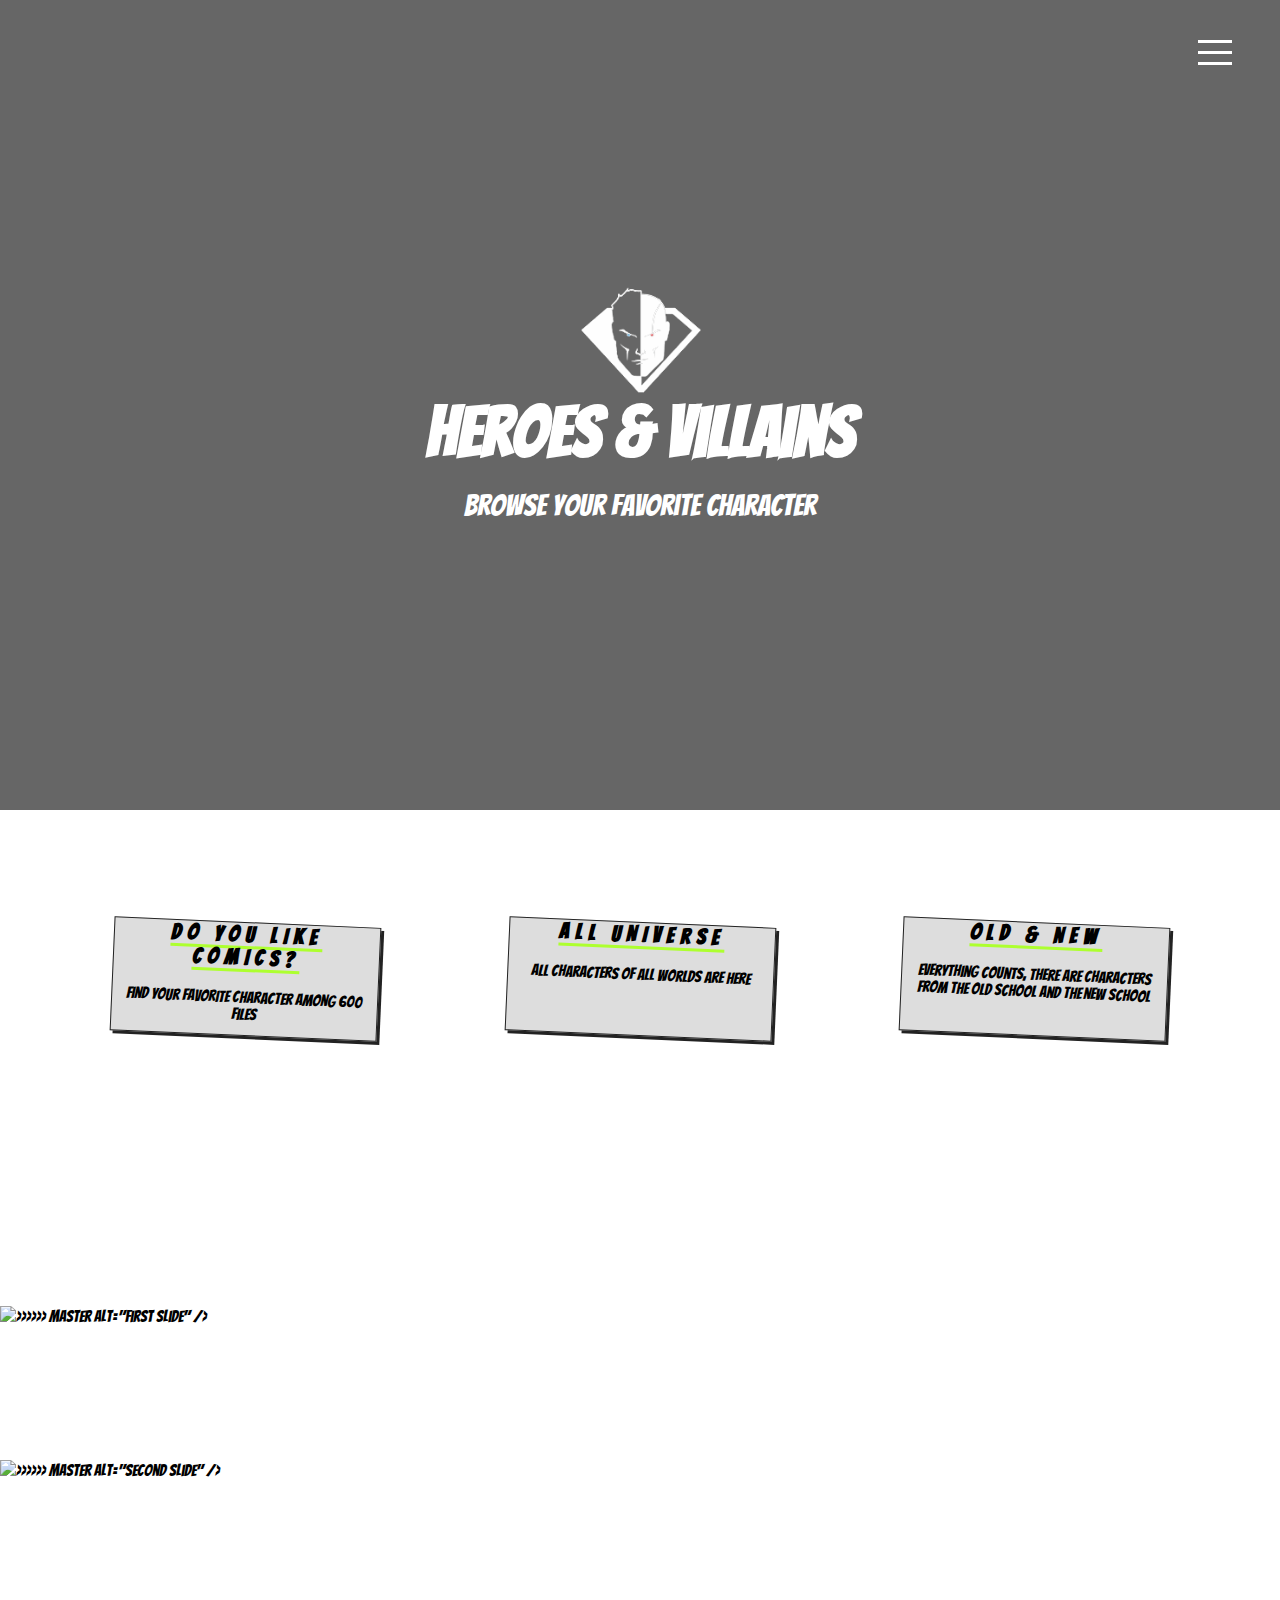
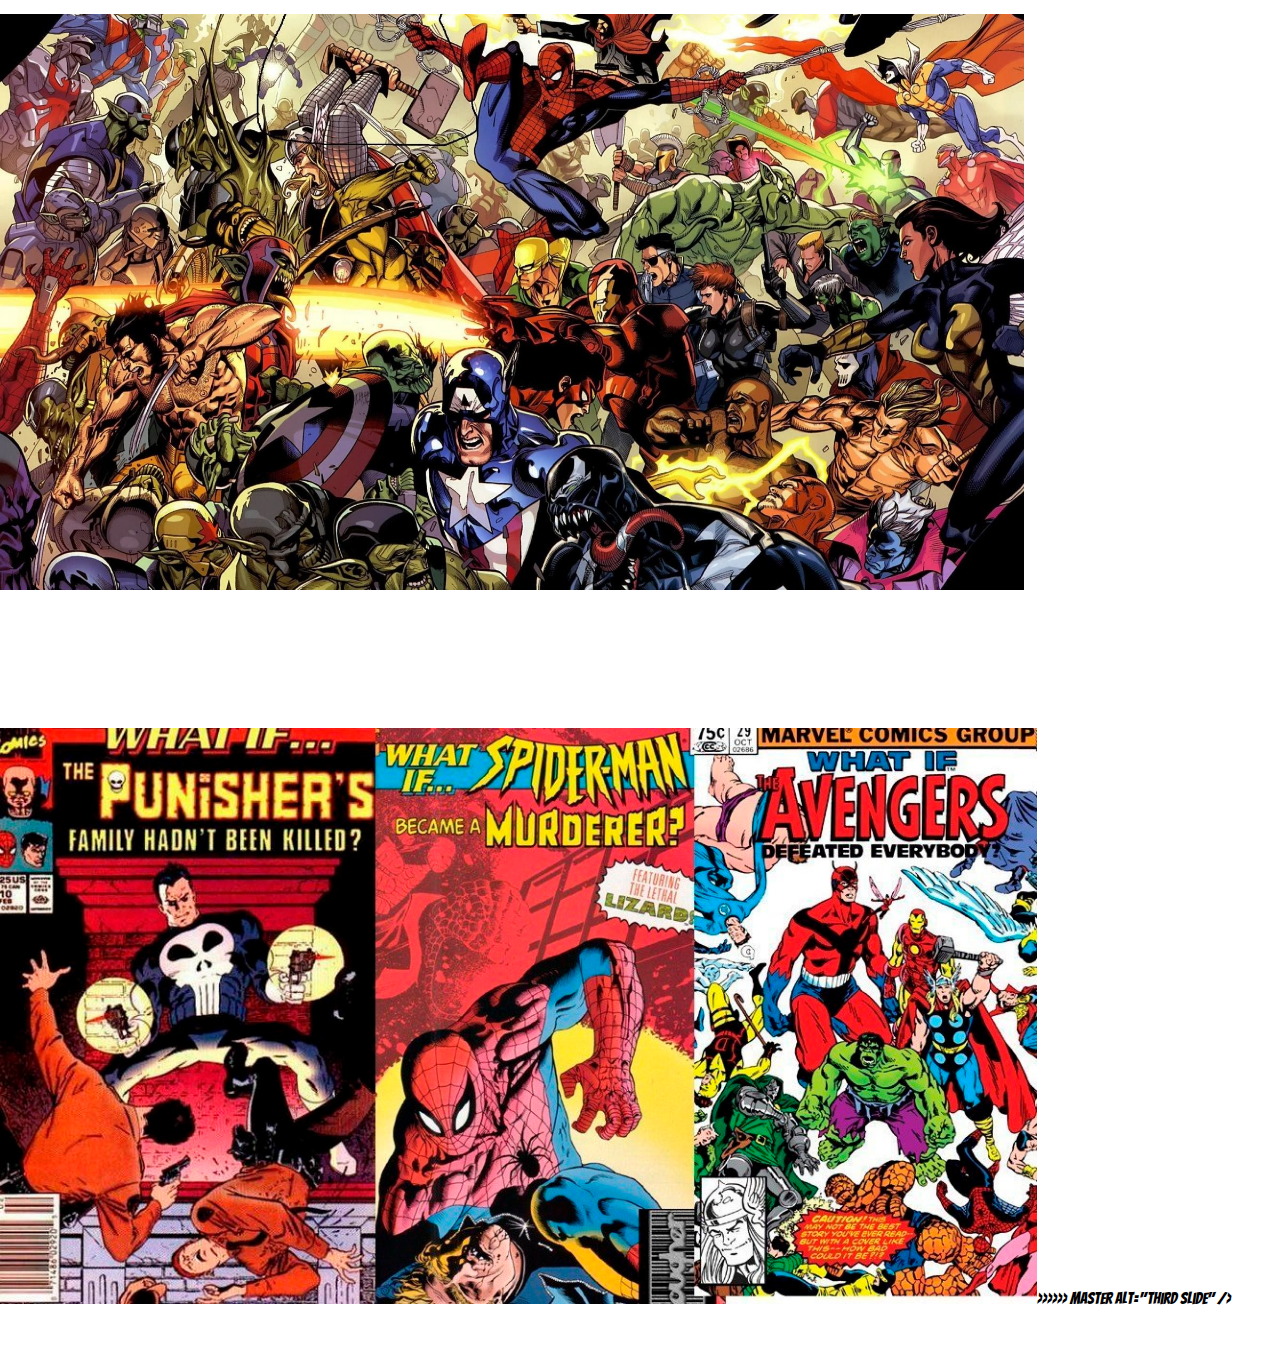
==== commit 730c9d33: "project done" ====
--- a/index.html
+++ b/index.html
@@ -103,20 +103,31 @@
             <div class="carousel-item active">
               <img
                 class="d-block w-100"
+<<<<<<< HEAD
+                src="./assets/img/img1-carrousel.jpg"
+=======
                 src="./assets/img/img1-carrousel-bueno.jpg"
+>>>>>>> master
                 alt="First slide"
               />
             </div>
             <div class="carousel-item">
               <img
                 class="d-block w-100"
+<<<<<<< HEAD
+                src="./assets/img/img2-carrousel.jpg"
+=======
                 src="./assets/img/img-carousel-bueno-2.jpg"
+>>>>>>> master
                 alt="Second slide"
               />
             </div>
             <div class="carousel-item">
               <img
                 class="d-block w-100"
+<<<<<<< HEAD
+                src="./assets/img/wallpaper heroes.jpg"
+=======
                 src="./assets/img/img-carousel-bueno-4.jpg"
                 alt="Third slide"
               />
@@ -125,6 +136,7 @@
               <img
                 class="d-block w-100"
                 src="./assets/img/img-carousel-bueno-5.jpg"
+>>>>>>> master
                 alt="Third slide"
               />
             </div>
--- a/css/style.css
+++ b/css/style.css
@@ -9,7 +9,7 @@
   font-family: "Bangers", cursive;
   font-weight: 400;
   line-height: normal;
-  background: url(/assets/img/background-pop.png) no-repeat center center fixed;
+  background: url(./assets/img/background-pop.png) no-repeat center center fixed;
   background-size: cover;
   -moz-background-size: cover;
   -webkit-background-size: cover;
@@ -63,7 +63,7 @@
 
 /* ================================HEADER================================  */
 .header-section {
-  background: url(/assets/img/marvel-wallpapers.jpg) no-repeat center center /
+  background: url(./assets/img/marvel-wallpapers.jpg) no-repeat center center /
     cover;
   height: 90vh;
   color: white;
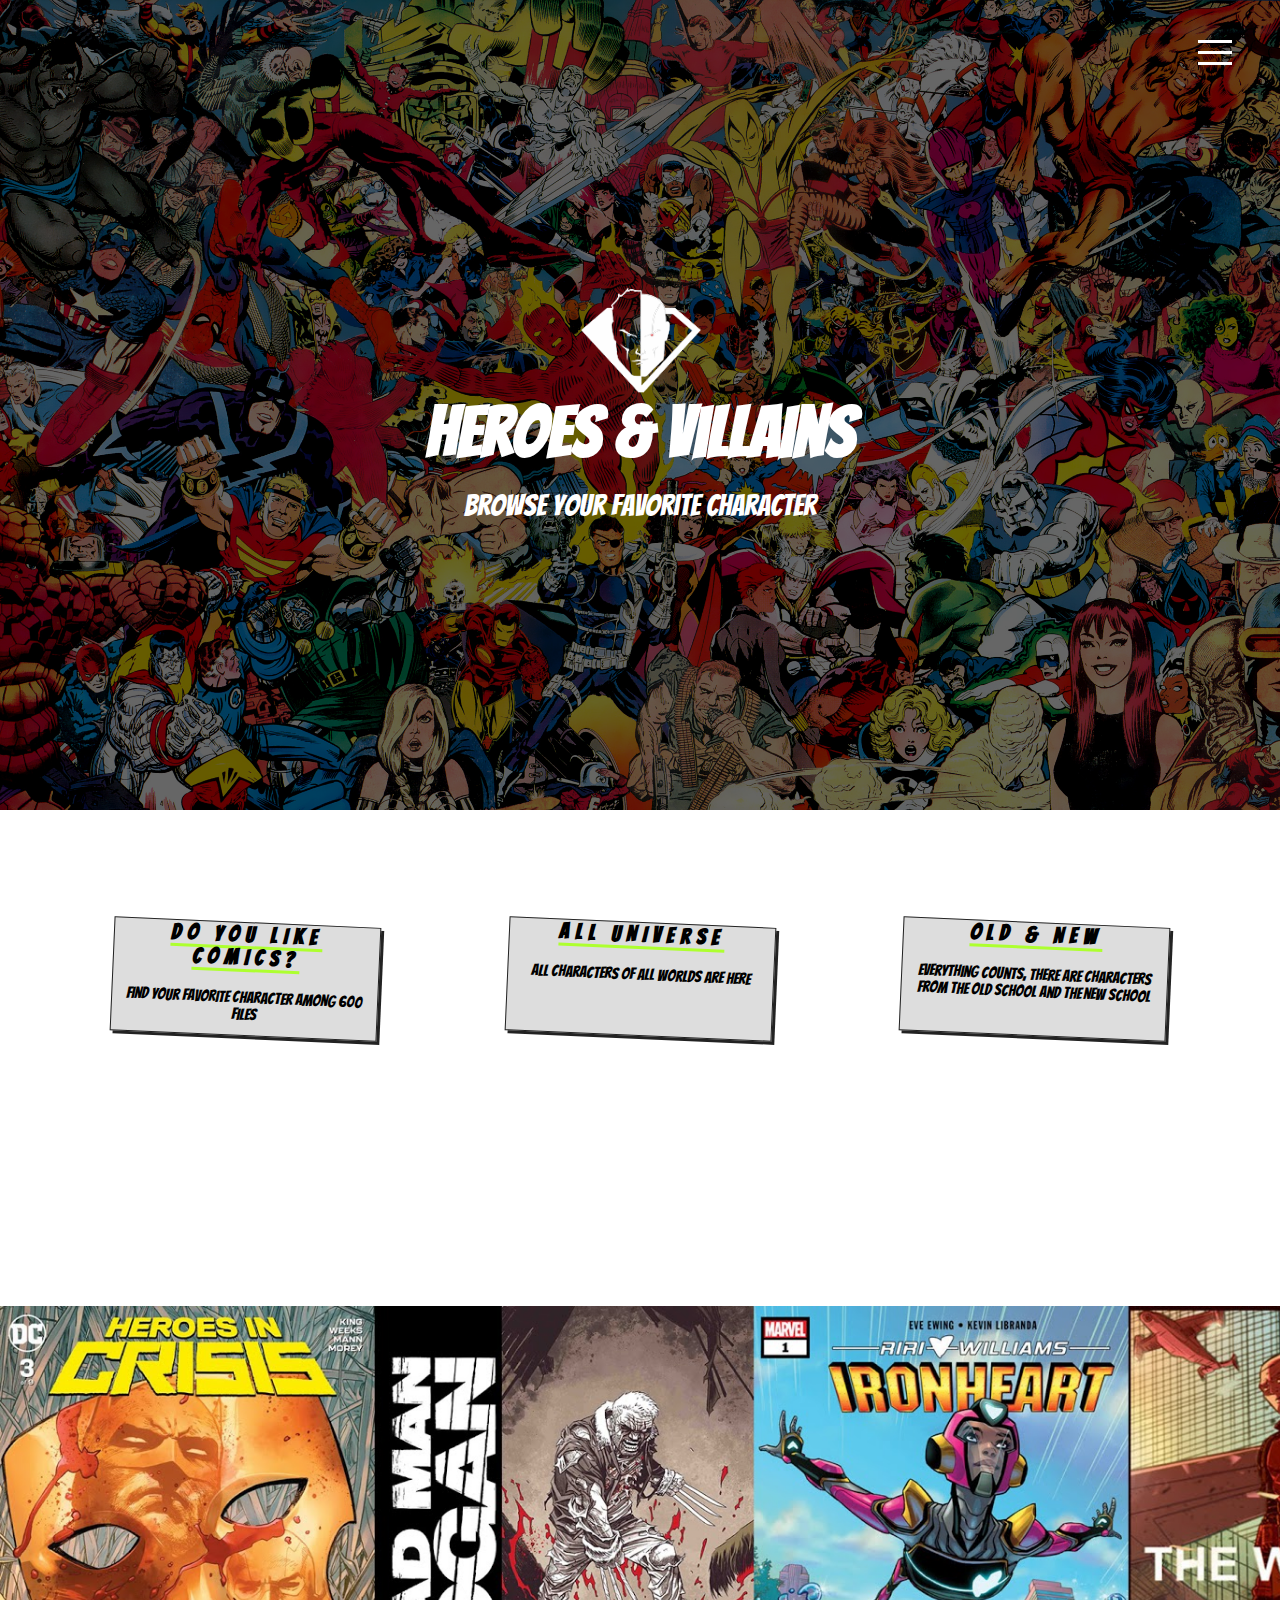
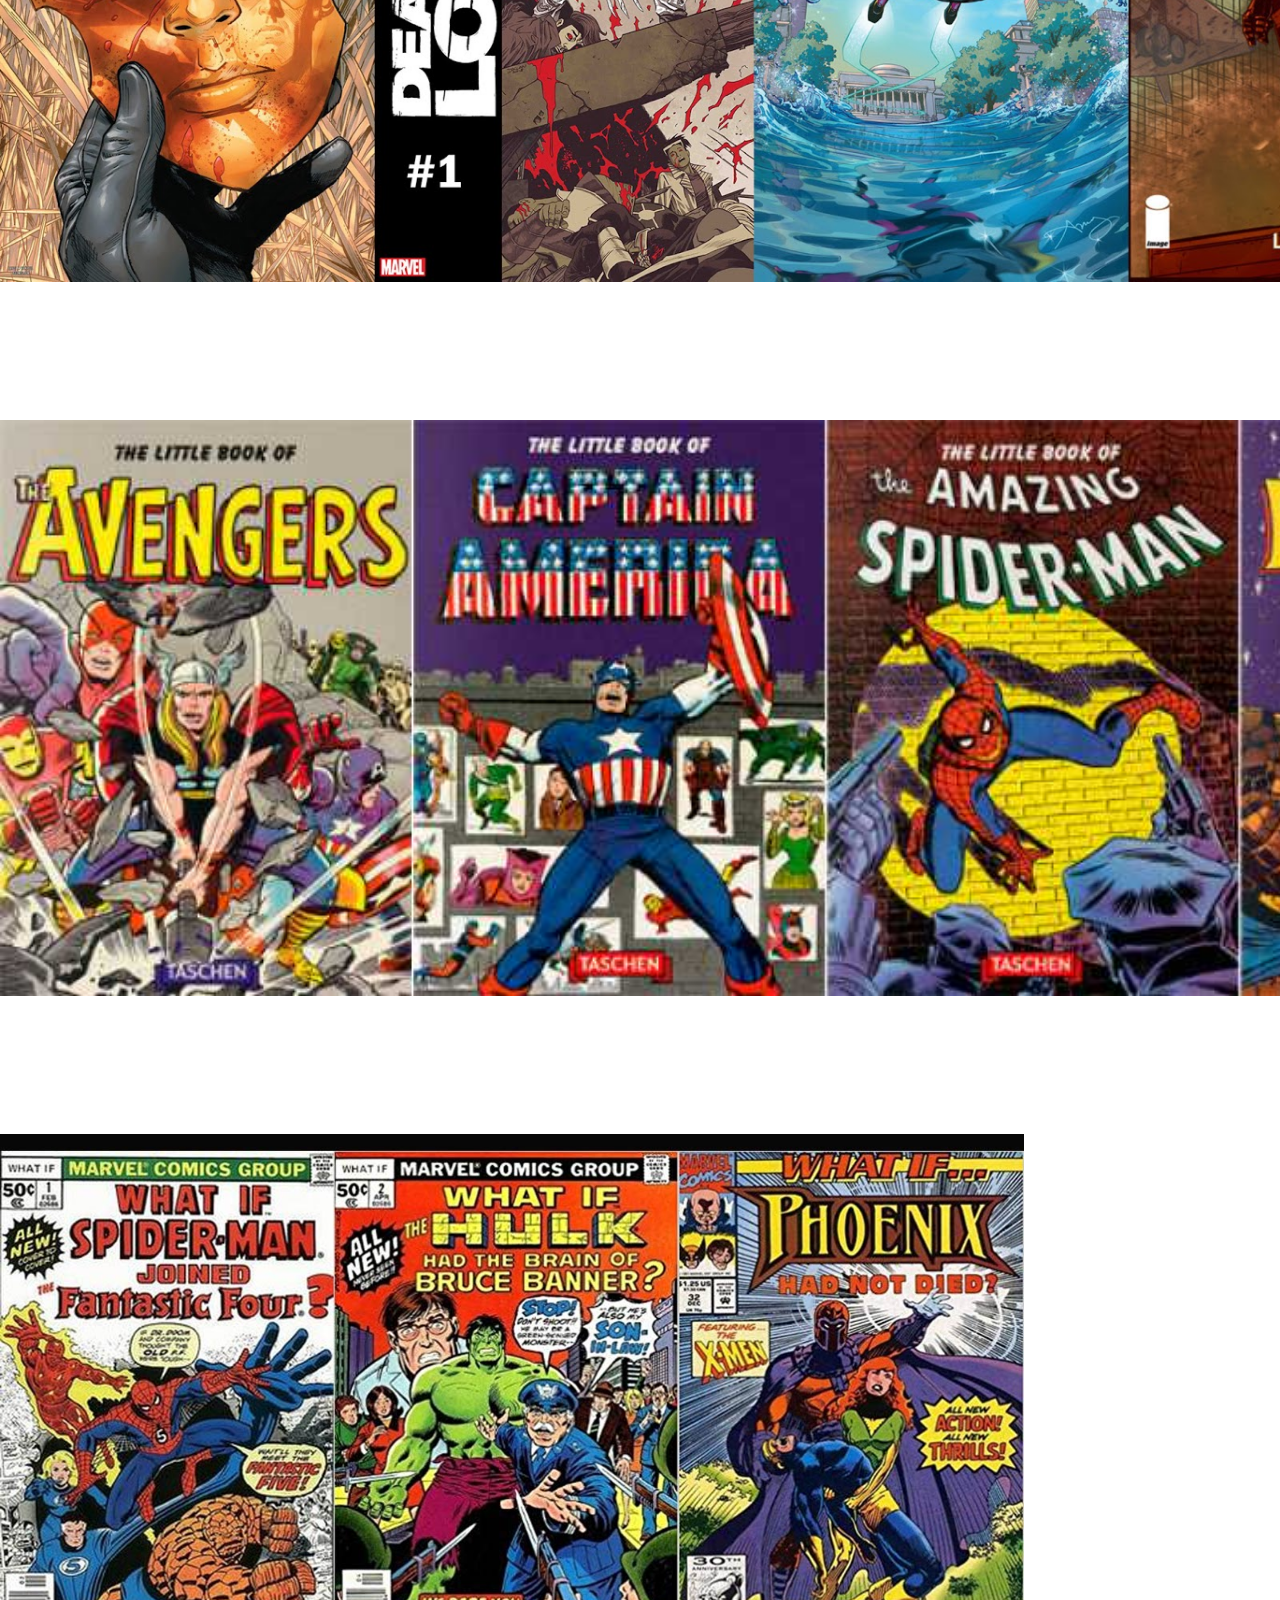
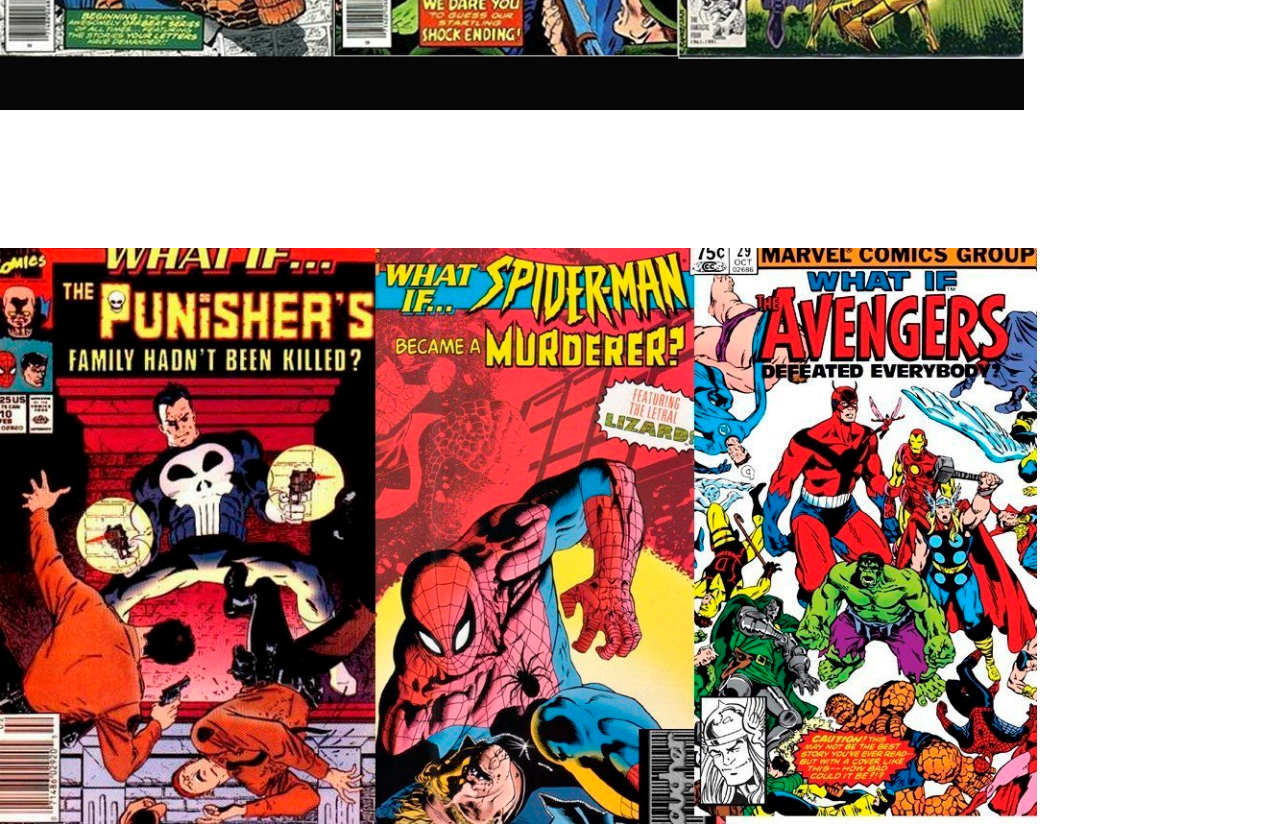
==== commit 3c8e7336: "details repaired" ====
--- a/index.html
+++ b/index.html
@@ -25,7 +25,7 @@
       crossorigin="anonymous"
     />
     <link rel="stylesheet" href="./css/style.css" />
-    <title>SuperHereo & Villains</title>
+    <title>SuperHeroes & Villains</title>
   </head>
 
   <body>
@@ -103,31 +103,20 @@
             <div class="carousel-item active">
               <img
                 class="d-block w-100"
-<<<<<<< HEAD
-                src="./assets/img/img1-carrousel.jpg"
-=======
                 src="./assets/img/img1-carrousel-bueno.jpg"
->>>>>>> master
                 alt="First slide"
               />
             </div>
             <div class="carousel-item">
               <img
                 class="d-block w-100"
-<<<<<<< HEAD
-                src="./assets/img/img2-carrousel.jpg"
-=======
                 src="./assets/img/img-carousel-bueno-2.jpg"
->>>>>>> master
                 alt="Second slide"
               />
             </div>
             <div class="carousel-item">
               <img
                 class="d-block w-100"
-<<<<<<< HEAD
-                src="./assets/img/wallpaper heroes.jpg"
-=======
                 src="./assets/img/img-carousel-bueno-4.jpg"
                 alt="Third slide"
               />
@@ -136,7 +125,6 @@
               <img
                 class="d-block w-100"
                 src="./assets/img/img-carousel-bueno-5.jpg"
->>>>>>> master
                 alt="Third slide"
               />
             </div>
--- a/css/style.css
+++ b/css/style.css
@@ -4,12 +4,17 @@
   margin: 0;
   padding: 0;
 }
+html,
+body {
+  height: 100%;
+}
 
 body {
   font-family: "Bangers", cursive;
   font-weight: 400;
   line-height: normal;
-  background: url(./assets/img/background-pop.png) no-repeat center center fixed;
+  background: url(../assets/img/background-pop.png) no-repeat center center
+    fixed;
   background-size: cover;
   -moz-background-size: cover;
   -webkit-background-size: cover;
@@ -63,7 +68,7 @@
 
 /* ================================HEADER================================  */
 .header-section {
-  background: url(./assets/img/marvel-wallpapers.jpg) no-repeat center center /
+  background: url(../assets/img/marvel-wallpapers.jpg) no-repeat center center /
     cover;
   height: 90vh;
   color: white;
